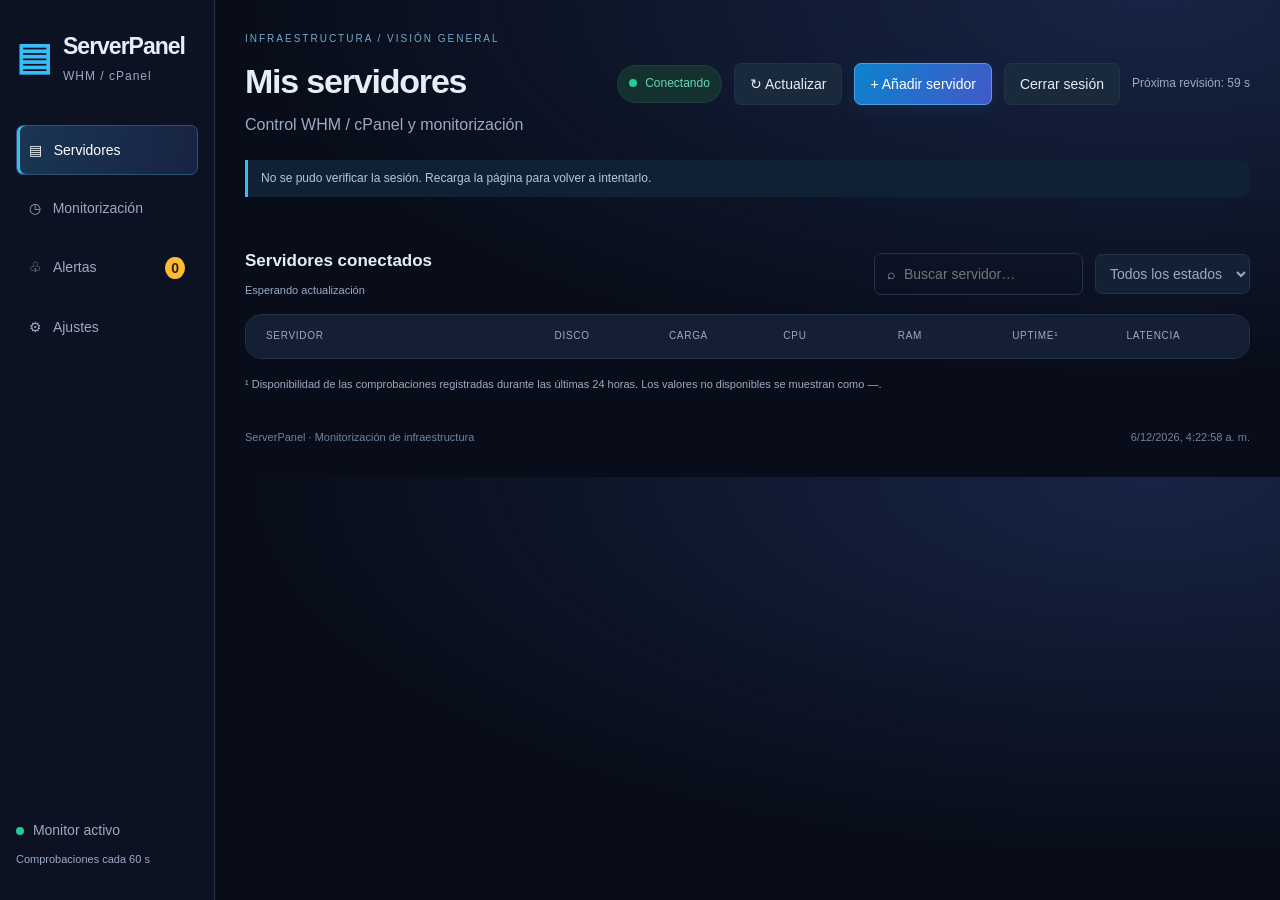
==== index.html @ 0e2ad508 "Add ServerPanel with responsive dashboard and load/latency charts" ====
<!doctype html>
<html lang="es"><head><meta charset="utf-8"><meta name="viewport" content="width=device-width,initial-scale=1"><title>ServerPanel · Mis servidores</title><link rel="stylesheet" href="style.css"></head>
<body><aside><div class="brand"><span>▤</span><div>ServerPanel<small>WHM / cPanel</small></div></div><nav><button data-view="servers" class="selected">▤ &nbsp; Servidores</button><button data-view="monitor">◷ &nbsp; Monitorización</button><button data-view="alerts">♧ &nbsp; Alertas <b id="alertBadge">0</b></button><button data-view="settings">⚙ &nbsp; Ajustes</button></nav><div class="sidefoot"><i></i> Monitor activo<br><small>Comprobaciones cada 60 s</small></div></aside>
<main><header><div><p class="eyebrow">INFRAESTRUCTURA / VISIÓN GENERAL</p><h1 id="title">Mis servidores</h1><p id="subtitle">Control WHM / cPanel y monitorización</p></div><div class="actions"><span class="live"><i></i> <span id="mode">Conectando</span></span><button id="refresh">↻ Actualizar</button><button id="addServer" class="primary">+ Añadir servidor</button><button id="logout">Cerrar sesión</button><span id="countdown">Próxima revisión: 60 s</span></div></header>
<div class="notice" id="notice">Conectando con el servicio de monitorización…</div>
<section id="summary" class="summary"></section><section id="serversView"><div class="toolbar"><div><h2>Servidores conectados</h2><span id="lastUpdate">Esperando actualización</span></div><label class="search">⌕ <input id="search" placeholder="Buscar servidor…" aria-label="Buscar servidor"></label><select id="filter" aria-label="Filtrar estado"><option value="all">Todos los estados</option><option value="healthy">En línea</option><option value="warning">Con alertas</option><option value="down">Sin conexión</option></select></div><div class="table"><div class="row headings"><span>Servidor</span><span>Disco</span><span>Carga</span><span>CPU</span><span>RAM</span><span>Uptime¹</span><span>Latencia</span></div><div id="serverList"></div></div><p class="footnote">¹ Disponibilidad de las comprobaciones registradas durante las últimas 24 horas. Los valores no disponibles se muestran como —.</p></section>
<section id="otherView" hidden></section><footer><span>ServerPanel · Monitorización de infraestructura</span><span><span id="clock"></span></span></footer></main><div id="toast" role="status"></div><dialog id="serverDialog"><form id="serverForm"><div class="dialog-head"><h2>Añadir servidor</h2><button type="button" id="closeDialog" aria-label="Cerrar">×</button></div><p>Conecta un servidor WHM. Solo consultaremos métricas y disponibilidad.</p><label>Nombre<input name="name" required maxlength="100" placeholder="Hosting principal"></label><label>Hostname o IP<input name="host" required maxlength="253" placeholder="hosting.example.com"></label><div class="form-grid"><label>Usuario WHM<input name="whm_user" value="root" required maxlength="64"></label><label>Puerto WHM<input name="whm_port" type="number" min="1" max="65535" value="2087" required></label></div><label>Token API WHM <small>Opcional · permite leer la carga</small><input name="whmToken" type="password" autocomplete="new-password" maxlength="1024"></label><details><summary>CPU, RAM y disco · recolector opcional</summary><label>URL HTTPS del recolector<input name="metrics_url" type="url" placeholder="https://metrics.example.com/metrics"></label><label>Token del recolector<input name="metricsToken" type="password" autocomplete="new-password" maxlength="1024"></label></details><p class="resource-note">Las credenciales se guardan en el servidor y no se devuelven al navegador. Sin recolector, CPU, RAM y disco aparecerán como —.</p><p id="formError" class="red" role="alert"></p><button type="submit" class="primary" id="saveServer">Guardar y monitorizar</button></form></dialog><script src="app.js"></script></body></html>
---- style.css ----
:root{color-scheme:dark;--bg:#0b1420;--panel:#101e2d;--border:#26394c;--text:#e7edf6;--muted:#94aac1;--green:#27cc95;--blue:#2698ff;--amber:#ffbb36;--red:#fb6476}*{box-sizing:border-box}body{margin:0;background:radial-gradient(ellipse at 70% 0,#14283c 0,transparent 60%),var(--bg);color:var(--text);font:14px 'Segoe UI',Arial,sans-serif}button,input,select{font:inherit}button{cursor:pointer;border:1px solid var(--border);background:#182a3c;color:var(--text);border-radius:7px;padding:10px 15px}button:hover{background:#223d55}button:focus-visible,a:focus-visible,input:focus-visible,select:focus-visible{outline:2px solid var(--blue);outline-offset:3px}aside{width:215px;position:fixed;height:100vh;background:#0e1b29;border-right:1px solid var(--border);padding:27px 16px}.brand{display:flex;gap:12px;align-items:center;font-size:23px;font-weight:700;margin-bottom:40px}.brand>span{color:var(--blue);font-size:38px}.brand small{display:block;color:var(--muted);font-size:12px;font-weight:400;margin-top:4px}nav{display:grid;gap:8px}nav button{text-align:left;background:transparent;border-color:transparent;padding:14px 12px;color:var(--muted)}nav .selected{background:#17395b;border-color:#24557c;color:white}nav b{float:right;background:var(--amber);color:#332200;border-radius:50%;padding:1px 6px}.sidefoot{position:absolute;bottom:28px;color:var(--muted);line-height:2}.sidefoot small{font-size:11px}i{display:inline-block;width:8px;height:8px;border-radius:50%;background:var(--green);margin-right:5px}main{margin-left:215px;padding:32px 30px;max-width:1900px}header{display:flex;justify-content:space-between;gap:20px;align-items:center;margin-bottom:24px}.eyebrow{font-size:10px;letter-spacing:2px;color:var(--muted);margin:0 0 10px}h1{font-size:32px;letter-spacing:-.7px;margin:0 0 7px}header p:not(.eyebrow){color:var(--muted);margin:0;font-size:16px}.actions{display:flex;align-items:center;gap:12px;flex-wrap:wrap}.live{background:#14312f;color:#61d9b2;border-radius:6px;padding:9px 11px;font-size:12px}#countdown{font-size:12px;color:var(--muted)}.notice{color:#b4c7dc;font-size:12px;border-left:3px solid var(--blue);padding:10px 13px;background:#112539;margin-bottom:22px}.summary{display:grid;grid-template-columns:repeat(4,1fr);gap:16px;margin-bottom:30px}.tile{border:1px solid var(--border);background:linear-gradient(120deg,#152537,#101d2a);border-radius:10px;padding:22px;display:flex;align-items:center;gap:18px}.tile .icon{background:#21364c;color:var(--blue);padding:12px;border-radius:9px;font-size:23px}.tile strong{display:block;font-size:28px;line-height:1.2}.tile small{color:var(--muted);display:block;margin-top:6px}.green{color:var(--green)}.amber{color:var(--amber)}.red{color:var(--red)}.toolbar{display:flex;align-items:center;gap:12px;margin:0 0 15px}.toolbar>div{margin-right:auto}h2{font-size:17px;margin:0 0 5px}.toolbar span{color:var(--muted);font-size:11px}.search{display:flex;align-items:center;padding:9px 12px;border:1px solid var(--border);border-radius:7px;color:var(--muted)}input{color:var(--text);border:0;background:transparent;outline:none;width:175px;padding-left:9px}select{padding:10px;border:1px solid var(--border);border-radius:7px;background:#122234;color:var(--muted)}.table{border:1px solid var(--border);border-radius:10px;overflow:hidden;background:#0f1d2b}.row{display:grid;grid-template-columns:minmax(265px,3fr) 1fr .75fr .9fr .9fr 1fr .8fr;align-items:center;gap:20px;padding:20px;width:100%;text-align:left;border:0;border-radius:0;background:transparent}.headings{background:#172738;color:var(--muted);font-size:12px;padding-top:14px;padding-bottom:14px}.server{border-top:1px solid var(--border)}.server>button:hover{background:#152c40}.name{display:flex;gap:10px;align-items:center;font-weight:600;min-width:0}.name .host{overflow:hidden;text-overflow:ellipsis;white-space:nowrap}.chevron{font-size:20px;color:var(--muted);width:14px}.dot{width:10px;height:10px;border-radius:50%;background:var(--green);flex-shrink:0}.dot.warning{background:var(--amber)}.dot.down{background:var(--red)}.badge{font-size:9px;border-radius:4px;padding:3px 5px;color:#ffb376;border:1px solid #67442f;background:#35271e;margin-left:auto}.metric{font-size:13px;font-variant-numeric:tabular-nums}.bar{height:5px;background:#253749;border-radius:8px;margin-top:7px;width:90%;overflow:hidden}.bar div{height:100%;background:var(--green);border-radius:8px}.bar .warning{background:var(--amber)}.bar .down{background:var(--red)}.detail{padding:0 16px 18px;background:linear-gradient(#102234,#101d2b)}.details-grid{display:grid;grid-template-columns:1.45fr .85fr 1.4fr;gap:12px}.card{border:1px solid var(--border);border-radius:7px;padding:17px;background:#122232}.card h3{font-size:13px;margin:0 0 18px;font-weight:500}.chart{width:100%;height:145px;display:block}.chart-labels{display:flex;justify-content:space-between;color:var(--muted);font-size:10px}.legend{font-size:11px;margin-top:12px;color:var(--muted)}.legend span{color:var(--blue)}.resource{display:flex;justify-content:space-between;color:var(--muted);font-size:12px;margin-bottom:10px}.resources .bar{width:100%;height:8px;margin-bottom:25px}.resource-note{font-size:11px;color:var(--muted)}.heartbeats{display:flex;gap:3px;align-items:stretch;height:29px;margin-bottom:10px}.beat{flex:1;border-radius:2px;background:var(--green);opacity:.9;min-width:2px}.beat.bad{background:var(--red)}.beat.unknown{background:#34485d}.services{display:flex;gap:8px;flex-wrap:wrap;margin-top:18px}.service{border:1px solid var(--border);border-radius:5px;padding:8px;font-size:11px}.service small{display:block;margin-top:4px;color:var(--muted)}.detail-actions{display:flex;align-items:center;gap:10px;margin-top:14px}.detail-actions a{color:#76bfff;border:1px solid #285782;border-radius:6px;text-decoration:none;padding:9px 13px;font-size:12px}.detail-actions a:first-child{background:#0877da;color:white}.detail-actions span{margin-left:auto;font-size:11px;color:var(--muted)}.footnote{font-size:11px;color:var(--muted);line-height:1.7;margin-top:16px}footer{display:flex;justify-content:space-between;color:#6d859e;font-size:11px;padding-top:25px}.empty{padding:35px;text-align:center;color:var(--muted)}#otherView .card{margin-bottom:15px}#otherView p{color:var(--muted);line-height:1.8}#otherView pre{white-space:pre-wrap;word-break:break-all;color:#91c7fa;font-size:12px}#toast{position:fixed;bottom:25px;right:25px;background:#244562;padding:13px 20px;border-radius:8px;display:none}[hidden]{display:none!important}@media(max-width:1200px){aside{width:175px}main{margin-left:175px;padding:25px 20px}.brand{font-size:19px}.row{gap:12px;grid-template-columns:minmax(225px,2.5fr) 1fr .7fr .7fr .7fr .9fr .7fr;padding:16px}.badge{display:none}.details-grid{grid-template-columns:1fr 1fr}.details-grid>.card:last-child{grid-column:1/-1}.tile{padding:16px;gap:10px}.tile strong{font-size:24px}header{align-items:flex-start}.actions{justify-content:flex-end}.table{overflow-x:auto}.row,.detail{min-width:820px}}@media(max-width:760px){aside{position:static;width:100%;height:auto;padding:14px}.brand{margin-bottom:15px}.sidefoot{display:none}nav{display:flex}nav button{font-size:11px;padding:9px;flex:1}main{margin-left:0;padding:20px 14px}header{display:block}.actions{justify-content:flex-start;margin-top:18px}h1{font-size:28px}.summary{grid-template-columns:1fr 1fr;gap:10px}.tile{padding:14px}.tile .icon{display:none}.toolbar{flex-wrap:wrap}.toolbar>div{width:100%;margin-bottom:5px}.search{flex:1}input{width:100%}footer{gap:12px;font-size:10px}}
.primary{background:#0877da;border-color:#2698ff;color:white}dialog{width:min(520px,95vw);background:#122232;border:1px solid #36516b;border-radius:12px;padding:25px;color:var(--text)}dialog::backdrop{background:#0009;backdrop-filter:blur(4px)}.dialog-head{display:flex;justify-content:space-between;align-items:center}dialog p{color:var(--muted);line-height:1.7;font-size:12px}dialog label{display:block;margin:15px 0;font-size:12px}dialog label input{display:block;width:100%;border:1px solid var(--border);border-radius:6px;padding:11px;margin-top:7px;background:#0d1c2c}dialog small{color:var(--muted);font-weight:normal}.form-grid{display:grid;grid-template-columns:1fr 1fr;gap:15px}dialog summary{color:#83bfff;cursor:pointer;font-size:12px}dialog form>button{width:100%}

/* Responsive observatory: compact rows on desktop, readable cards on phones. */
:root{--bg:#080d19;--panel:#111a2c;--border:#25314a;--muted:#9baac2;--blue:#38bdf8}
body{background:radial-gradient(ellipse at 90% 0,#172445 0,transparent 55%),var(--bg);line-height:1.45}
aside{background:#0c1222;padding-top:30px}.brand{letter-spacing:-1px}.brand small{letter-spacing:1px}
nav .selected{background:linear-gradient(100deg,#193653,#182343);border-color:#2e526d;box-shadow:inset 3px 0 #38bdf8}
button{transition:background .18s,border-color .18s;min-height:40px}button:hover{border-color:#46708f}
h1{font-size:34px;letter-spacing:-1.2px}.eyebrow{color:#74a9cc}.primary{background:linear-gradient(120deg,#0b83cf,#4358c7);border-color:#549ce0;box-shadow:0 4px 18px #1488d320}
.summary{gap:14px}.tile{border-radius:15px;background:linear-gradient(135deg,#17223a,#111827);box-shadow:0 8px 28px #0002;position:relative;overflow:hidden}.tile:after{content:'';position:absolute;top:0;right:0;width:90px;height:90px;background:radial-gradient(circle at top right,#38bdf819,transparent 70%);pointer-events:none}.tile strong{font-size:32px;letter-spacing:-1px}.tile small{font-size:12px}.tile .icon{background:#1c2f48}
.notice{border-radius:0 10px 10px 0;background:#102035}.table{border-radius:16px;background:#0f1728}.headings{background:#151f33;text-transform:uppercase;letter-spacing:.7px;font-size:10px}.row{gap:12px;grid-template-columns:minmax(210px,2.7fr) repeat(4,minmax(58px,1fr)) minmax(70px,1fr) minmax(65px,1fr)}.server>button{padding-top:23px;padding-bottom:23px}.server>button[aria-expanded=true]{background:#16233a}.dot{box-shadow:0 0 12px #27cc9535}.name{gap:8px}.name .host{font-size:14px}.badge{font-size:8px}.metric{font-weight:600}.bar{height:4px;background:#26334a}.bar div{background:linear-gradient(90deg,#11ad93,#45d8ae)}
.detail{background:linear-gradient(120deg,#101a2d,#11172a);padding:4px 18px 20px}.details-grid{grid-template-columns:repeat(2,minmax(0,1fr));gap:14px}.details-grid>.card:last-child{grid-column:auto}.card{min-width:0;border-radius:12px;background:linear-gradient(130deg,#162036,#111b2c);padding:20px}.card h3{font-size:13px;font-weight:600}.chart{height:auto;aspect-ratio:500/150}.chart-empty{min-height:145px;display:grid;place-items:center;color:var(--muted);font-size:12px}.purple{color:#a78bfa}.resources .bar{margin-bottom:18px}.resource{margin-bottom:7px}.services{gap:7px}.service{flex:1;min-width:70px;background:#0e1829}.detail-actions{flex-wrap:wrap}.detail-actions button,.detail-actions a{min-height:42px}.empty{padding:55px 20px}.empty-icon{display:block;font-size:36px;color:#64b9eb}.empty h3{color:var(--text);font-size:18px;margin:15px 0 8px}.empty p{font-size:13px}.live{border:1px solid #24635255;border-radius:20px}.heartbeats{height:33px}.beat{border-radius:3px}dialog{max-height:90dvh;overflow-y:auto}
@media(min-width:761px) and (max-width:1200px){.row,.detail{min-width:0}.table{overflow:visible}.row{grid-template-columns:minmax(150px,2fr) repeat(6,minmax(45px,1fr));gap:8px}.metric{font-size:11px}.name .host{font-size:12px}main{padding:24px 16px}.tile strong{font-size:26px}.tile .icon{display:none}}
@media(max-width:760px){
 aside{background:#0c1222aa;backdrop-filter:blur(16px);border-bottom:1px solid var(--border);border-right:0;padding:15px 16px 10px}.brand{font-size:21px;margin-bottom:12px}.brand>span{font-size:30px}nav{gap:5px}nav button{min-height:44px;padding:8px 5px;border-radius:9px;font-size:11px;text-align:center}nav .selected{box-shadow:none}
 main{padding:23px 16px}h1{font-size:29px}header p:not(.eyebrow){font-size:13px}.eyebrow{font-size:9px;letter-spacing:1.6px}.actions{gap:8px}.actions button{padding:10px 12px;font-size:12px;min-height:44px}#countdown{flex-basis:100%;font-size:11px}.notice{font-size:11px;line-height:1.7;margin-bottom:18px}.summary{gap:10px;margin-bottom:25px}.tile{padding:17px 14px;border-radius:13px}.tile strong{font-size:27px}.tile small{font-size:11px}
 .toolbar{gap:9px}.search{min-width:0;flex:1;padding:11px 9px}.search input{min-width:0;font-size:13px;padding-left:6px}select{width:138px;font-size:11px;min-height:44px;padding:8px}.table{background:transparent;border:0;overflow:visible}.headings{display:none}.server{background:#111b2c;border:1px solid var(--border);border-radius:15px;margin-bottom:13px;overflow:hidden}.row,.detail{min-width:0}.server>button.row{display:grid;grid-template-columns:repeat(3,minmax(0,1fr));gap:15px 12px;padding:17px;background:transparent}.server>button[aria-expanded=true]{background:#16223a}.name{grid-column:1/-1;min-width:0;margin-bottom:1px}.name .host{font-size:14px}.badge{display:inline;font-size:8px}.chevron{margin-left:auto;order:5}.metric{font-size:14px;min-width:0}.metric:before{content:attr(data-label);display:block;color:var(--muted);font-size:10px;font-weight:400;letter-spacing:.3px;margin-bottom:4px}.metric .bar{width:100%;height:3px}.detail{padding:0 12px 14px}.details-grid{grid-template-columns:minmax(0,1fr);gap:10px}.details-grid>.card:last-child{grid-column:auto}.card{padding:16px}.detail-actions{gap:8px}.detail-actions a,.detail-actions button{flex:1;text-align:center;font-size:11px;padding:10px;white-space:nowrap}.detail-actions span{width:100%;margin:3px 0;font-size:10px}.chart-labels{gap:8px}.heartbeats{gap:2px;height:30px}.beat{min-width:1px}.footnote{font-size:10px}footer{flex-direction:column;gap:6px;padding-top:18px}dialog{padding:19px;border-radius:15px;width:calc(100vw - 24px)}dialog input{font-size:16px}.form-grid{gap:12px}
}
@media(prefers-reduced-motion:reduce){*{transition:none!important;scroll-behavior:auto!important}}
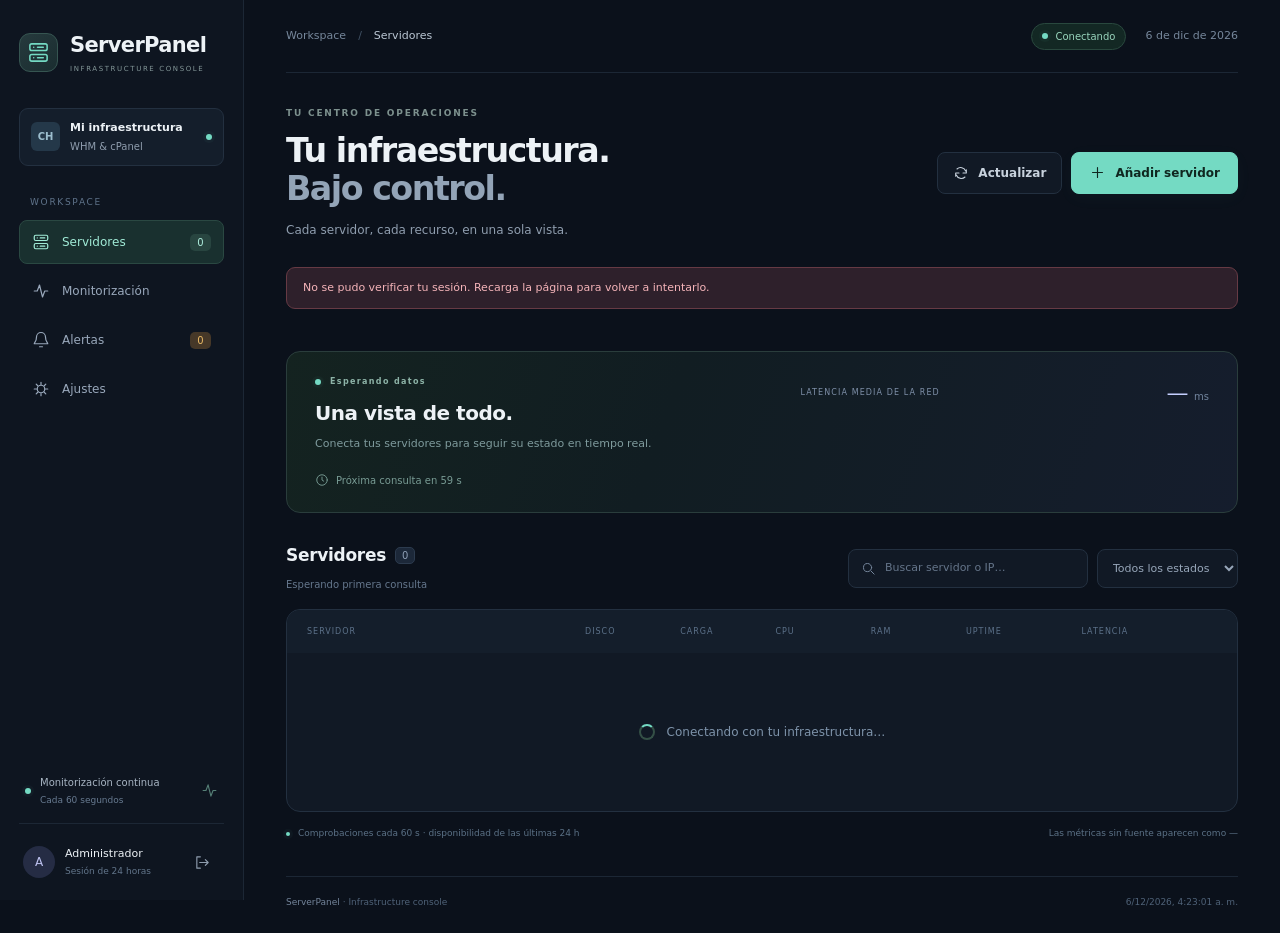
==== commit e6d3e646: "Redesign infrastructure console and mobile experience Unify dashboard, login, alerts and connection " ====
--- a/index.html
+++ b/index.html
@@ -1,7 +1,52 @@
 <!doctype html>
-<html lang="es"><head><meta charset="utf-8"><meta name="viewport" content="width=device-width,initial-scale=1"><title>ServerPanel · Mis servidores</title><link rel="stylesheet" href="style.css"></head>
-<body><aside><div class="brand"><span>▤</span><div>ServerPanel<small>WHM / cPanel</small></div></div><nav><button data-view="servers" class="selected">▤ &nbsp; Servidores</button><button data-view="monitor">◷ &nbsp; Monitorización</button><button data-view="alerts">♧ &nbsp; Alertas <b id="alertBadge">0</b></button><button data-view="settings">⚙ &nbsp; Ajustes</button></nav><div class="sidefoot"><i></i> Monitor activo<br><small>Comprobaciones cada 60 s</small></div></aside>
-<main><header><div><p class="eyebrow">INFRAESTRUCTURA / VISIÓN GENERAL</p><h1 id="title">Mis servidores</h1><p id="subtitle">Control WHM / cPanel y monitorización</p></div><div class="actions"><span class="live"><i></i> <span id="mode">Conectando</span></span><button id="refresh">↻ Actualizar</button><button id="addServer" class="primary">+ Añadir servidor</button><button id="logout">Cerrar sesión</button><span id="countdown">Próxima revisión: 60 s</span></div></header>
-<div class="notice" id="notice">Conectando con el servicio de monitorización…</div>
-<section id="summary" class="summary"></section><section id="serversView"><div class="toolbar"><div><h2>Servidores conectados</h2><span id="lastUpdate">Esperando actualización</span></div><label class="search">⌕ <input id="search" placeholder="Buscar servidor…" aria-label="Buscar servidor"></label><select id="filter" aria-label="Filtrar estado"><option value="all">Todos los estados</option><option value="healthy">En línea</option><option value="warning">Con alertas</option><option value="down">Sin conexión</option></select></div><div class="table"><div class="row headings"><span>Servidor</span><span>Disco</span><span>Carga</span><span>CPU</span><span>RAM</span><span>Uptime¹</span><span>Latencia</span></div><div id="serverList"></div></div><p class="footnote">¹ Disponibilidad de las comprobaciones registradas durante las últimas 24 horas. Los valores no disponibles se muestran como —.</p></section>
-<section id="otherView" hidden></section><footer><span>ServerPanel · Monitorización de infraestructura</span><span><span id="clock"></span></span></footer></main><div id="toast" role="status"></div><dialog id="serverDialog"><form id="serverForm"><div class="dialog-head"><h2>Añadir servidor</h2><button type="button" id="closeDialog" aria-label="Cerrar">×</button></div><p>Conecta un servidor WHM. Solo consultaremos métricas y disponibilidad.</p><label>Nombre<input name="name" required maxlength="100" placeholder="Hosting principal"></label><label>Hostname o IP<input name="host" required maxlength="253" placeholder="hosting.example.com"></label><div class="form-grid"><label>Usuario WHM<input name="whm_user" value="root" required maxlength="64"></label><label>Puerto WHM<input name="whm_port" type="number" min="1" max="65535" value="2087" required></label></div><label>Token API WHM <small>Opcional · permite leer la carga</small><input name="whmToken" type="password" autocomplete="new-password" maxlength="1024"></label><details><summary>CPU, RAM y disco · recolector opcional</summary><label>URL HTTPS del recolector<input name="metrics_url" type="url" placeholder="https://metrics.example.com/metrics"></label><label>Token del recolector<input name="metricsToken" type="password" autocomplete="new-password" maxlength="1024"></label></details><p class="resource-note">Las credenciales se guardan en el servidor y no se devuelven al navegador. Sin recolector, CPU, RAM y disco aparecerán como —.</p><p id="formError" class="red" role="alert"></p><button type="submit" class="primary" id="saveServer">Guardar y monitorizar</button></form></dialog><script src="app.js"></script></body></html>
+<html lang="es">
+<head>
+  <meta charset="utf-8">
+  <meta name="viewport" content="width=device-width,initial-scale=1,viewport-fit=cover">
+  <meta name="theme-color" content="#0b111b">
+  <title>ServerPanel · Infraestructura</title>
+  <link rel="stylesheet" href="/style.css">
+</head>
+<body>
+  <a class="skip-link" href="#main">Ir al contenido</a>
+  <aside class="sidebar">
+    <a class="brand" href="/" aria-label="ServerPanel, inicio"><span class="brand-mark" data-icon="servers"></span><span>ServerPanel<small>INFRASTRUCTURE CONSOLE</small></span></a>
+    <div class="workspace"><span class="workspace-avatar">CH</span><span>Mi infraestructura<small>WHM &amp; cPanel</small></span><span class="status-dot"></span></div>
+    <p class="nav-label">WORKSPACE</p>
+    <nav aria-label="Navegación principal">
+      <button data-view="servers" class="selected" aria-current="page"><span data-icon="servers"></span><span>Servidores</span><span class="nav-count" id="serverCount">0</span></button>
+      <button data-view="monitor"><span data-icon="activity"></span><span>Monitorización</span></button>
+      <button data-view="alerts"><span data-icon="bell"></span><span>Alertas</span><span class="nav-count alert-count" id="alertBadge">0</span></button>
+      <button data-view="settings"><span data-icon="settings"></span><span>Ajustes</span></button>
+    </nav>
+    <div class="sidebar-bottom"><div class="monitor-note"><span class="status-dot"></span><div>Monitorización continua<small>Cada 60 segundos</small></div><span data-icon="activity"></span></div><div class="account"><span class="avatar" id="avatar">A</span><span id="accountName">Administrador<small>Sesión de 24 horas</small></span><button id="logout" class="icon-button" aria-label="Cerrar sesión" title="Cerrar sesión"><span data-icon="logout"></span></button></div></div>
+  </aside>
+  <main id="main">
+    <div class="topbar"><span class="breadcrumb">Workspace <span>/</span> <strong id="breadcrumb">Servidores</strong></span><div class="topbar-meta"><span class="live-pill" id="livePill"><span class="status-dot"></span><span id="mode">Conectando</span></span><span class="topbar-date" id="today"></span></div></div>
+    <header class="page-header"><div><p class="eyebrow">TU CENTRO DE OPERACIONES</p><h1 id="title">Tu infraestructura.<br><span>Bajo control.</span></h1><p class="subtitle" id="subtitle">Cada servidor, cada recurso, en una sola vista.</p></div><div class="header-actions"><button id="refresh" class="secondary"><span data-icon="refresh"></span><span>Actualizar</span></button><button id="addServer" class="primary"><span data-icon="plus"></span><span>Añadir servidor</span></button></div></header>
+    <div class="notice" id="notice" role="status" hidden></div>
+    <section id="summary" class="summary" aria-label="Resumen de infraestructura"></section>
+    <section id="serversView">
+      <section class="overview" aria-label="Actividad de la infraestructura"><div class="overview-copy"><div class="section-kicker"><span class="status-dot" id="healthDot"></span><span id="healthLabel">Esperando datos</span></div><h2 id="healthTitle">Una vista de todo.</h2><p id="healthDescription">Conecta tus servidores para seguir su estado en tiempo real.</p><div class="overview-bottom"><span data-icon="clock"></span><span id="countdown">Próxima consulta en 60 s</span></div></div><div class="overview-chart"><div class="chart-topline"><span>LATENCIA MEDIA DE LA RED</span><strong id="fleetLatency">— <small>ms</small></strong></div><div id="fleetChart"></div></div></section>
+      <div class="toolbar"><div class="section-title"><h2>Servidores <span id="listCount">0</span></h2><span id="lastUpdate">Esperando primera consulta</span></div><div class="filters"><label class="search"><span data-icon="search"></span><input id="search" placeholder="Buscar servidor o IP…" aria-label="Buscar servidor"></label><select id="filter" aria-label="Filtrar estado"><option value="all">Todos los estados</option><option value="healthy">Operativos</option><option value="warning">Con alertas</option><option value="down">Sin conexión</option></select></div></div>
+      <div class="server-table"><div class="row table-heading" aria-hidden="true"><span>SERVIDOR</span><span>DISCO</span><span>CARGA</span><span>CPU</span><span>RAM</span><span>UPTIME</span><span>LATENCIA</span><span></span></div><div id="serverList"><div class="loading-state"><span class="loader"></span>Conectando con tu infraestructura…</div></div></div>
+      <div class="list-footer"><span><span class="status-dot"></span>Comprobaciones cada 60 s · disponibilidad de las últimas 24 h</span><span>Las métricas sin fuente aparecen como —</span></div>
+    </section>
+    <section id="otherView" hidden></section>
+    <footer><span><strong>ServerPanel</strong> · Infrastructure console</span><span id="clock"></span></footer>
+  </main>
+  <div id="toast" class="toast" role="status" hidden></div>
+  <dialog id="serverDialog" aria-labelledby="dialogTitle"><form id="serverForm">
+    <div class="dialog-header"><span class="dialog-icon" data-icon="servers"></span><button type="button" id="closeDialog" class="icon-button" aria-label="Cerrar"><span data-icon="close"></span></button></div>
+    <p class="eyebrow">AMPLÍA TU INFRAESTRUCTURA</p><h2 id="dialogTitle">Conectar un servidor</h2><p class="dialog-intro">Añade un destino WHM y empieza a seguir su disponibilidad.</p>
+    <label>Nombre del servidor<input name="name" required maxlength="100" placeholder="Hosting principal" autocomplete="off"></label>
+    <label>Hostname o dirección IP<input name="host" required maxlength="253" placeholder="hosting.example.com" autocomplete="off" spellcheck="false"></label>
+    <div class="form-grid"><label>Usuario WHM<input name="whm_user" value="root" required maxlength="64" autocomplete="off"></label><label>Puerto WHM<input name="whm_port" type="number" min="1" max="65535" value="2087" required></label></div>
+    <label>Token API WHM <small>Opcional</small><input name="whmToken" type="password" autocomplete="new-password" maxlength="1024" placeholder="Para consultar la carga del servidor"></label>
+    <details class="collector-fields"><summary><span data-icon="activity"></span>Conectar métricas de CPU, RAM y disco<span data-icon="chevron"></span></summary><label>URL HTTPS del recolector<input name="metrics_url" type="url" placeholder="https://hosting.example.com/serverpanel-metrics"></label><label>Token del recolector<input name="metricsToken" type="password" autocomplete="new-password" maxlength="1024"></label></details>
+    <p class="privacy-note"><span data-icon="shield"></span>Las credenciales se guardan en el servidor. Sin recolector, CPU, RAM y disco no están disponibles.</p><p id="formError" class="error-text" role="alert"></p>
+    <button type="submit" class="primary submit-button" id="saveServer"><span data-icon="plus"></span>Conectar y monitorizar</button>
+  </form></dialog>
+  <script src="/app.js"></script>
+</body>
+</html>
--- a/style.css
+++ b/style.css
@@ -1,20 +1,27 @@
-:root{color-scheme:dark;--bg:#0b1420;--panel:#101e2d;--border:#26394c;--text:#e7edf6;--muted:#94aac1;--green:#27cc95;--blue:#2698ff;--amber:#ffbb36;--red:#fb6476}*{box-sizing:border-box}body{margin:0;background:radial-gradient(ellipse at 70% 0,#14283c 0,transparent 60%),var(--bg);color:var(--text);font:14px 'Segoe UI',Arial,sans-serif}button,input,select{font:inherit}button{cursor:pointer;border:1px solid var(--border);background:#182a3c;color:var(--text);border-radius:7px;padding:10px 15px}button:hover{background:#223d55}button:focus-visible,a:focus-visible,input:focus-visible,select:focus-visible{outline:2px solid var(--blue);outline-offset:3px}aside{width:215px;position:fixed;height:100vh;background:#0e1b29;border-right:1px solid var(--border);padding:27px 16px}.brand{display:flex;gap:12px;align-items:center;font-size:23px;font-weight:700;margin-bottom:40px}.brand>span{color:var(--blue);font-size:38px}.brand small{display:block;color:var(--muted);font-size:12px;font-weight:400;margin-top:4px}nav{display:grid;gap:8px}nav button{text-align:left;background:transparent;border-color:transparent;padding:14px 12px;color:var(--muted)}nav .selected{background:#17395b;border-color:#24557c;color:white}nav b{float:right;background:var(--amber);color:#332200;border-radius:50%;padding:1px 6px}.sidefoot{position:absolute;bottom:28px;color:var(--muted);line-height:2}.sidefoot small{font-size:11px}i{display:inline-block;width:8px;height:8px;border-radius:50%;background:var(--green);margin-right:5px}main{margin-left:215px;padding:32px 30px;max-width:1900px}header{display:flex;justify-content:space-between;gap:20px;align-items:center;margin-bottom:24px}.eyebrow{font-size:10px;letter-spacing:2px;color:var(--muted);margin:0 0 10px}h1{font-size:32px;letter-spacing:-.7px;margin:0 0 7px}header p:not(.eyebrow){color:var(--muted);margin:0;font-size:16px}.actions{display:flex;align-items:center;gap:12px;flex-wrap:wrap}.live{background:#14312f;color:#61d9b2;border-radius:6px;padding:9px 11px;font-size:12px}#countdown{font-size:12px;color:var(--muted)}.notice{color:#b4c7dc;font-size:12px;border-left:3px solid var(--blue);padding:10px 13px;background:#112539;margin-bottom:22px}.summary{display:grid;grid-template-columns:repeat(4,1fr);gap:16px;margin-bottom:30px}.tile{border:1px solid var(--border);background:linear-gradient(120deg,#152537,#101d2a);border-radius:10px;padding:22px;display:flex;align-items:center;gap:18px}.tile .icon{background:#21364c;color:var(--blue);padding:12px;border-radius:9px;font-size:23px}.tile strong{display:block;font-size:28px;line-height:1.2}.tile small{color:var(--muted);display:block;margin-top:6px}.green{color:var(--green)}.amber{color:var(--amber)}.red{color:var(--red)}.toolbar{display:flex;align-items:center;gap:12px;margin:0 0 15px}.toolbar>div{margin-right:auto}h2{font-size:17px;margin:0 0 5px}.toolbar span{color:var(--muted);font-size:11px}.search{display:flex;align-items:center;padding:9px 12px;border:1px solid var(--border);border-radius:7px;color:var(--muted)}input{color:var(--text);border:0;background:transparent;outline:none;width:175px;padding-left:9px}select{padding:10px;border:1px solid var(--border);border-radius:7px;background:#122234;color:var(--muted)}.table{border:1px solid var(--border);border-radius:10px;overflow:hidden;background:#0f1d2b}.row{display:grid;grid-template-columns:minmax(265px,3fr) 1fr .75fr .9fr .9fr 1fr .8fr;align-items:center;gap:20px;padding:20px;width:100%;text-align:left;border:0;border-radius:0;background:transparent}.headings{background:#172738;color:var(--muted);font-size:12px;padding-top:14px;padding-bottom:14px}.server{border-top:1px solid var(--border)}.server>button:hover{background:#152c40}.name{display:flex;gap:10px;align-items:center;font-weight:600;min-width:0}.name .host{overflow:hidden;text-overflow:ellipsis;white-space:nowrap}.chevron{font-size:20px;color:var(--muted);width:14px}.dot{width:10px;height:10px;border-radius:50%;background:var(--green);flex-shrink:0}.dot.warning{background:var(--amber)}.dot.down{background:var(--red)}.badge{font-size:9px;border-radius:4px;padding:3px 5px;color:#ffb376;border:1px solid #67442f;background:#35271e;margin-left:auto}.metric{font-size:13px;font-variant-numeric:tabular-nums}.bar{height:5px;background:#253749;border-radius:8px;margin-top:7px;width:90%;overflow:hidden}.bar div{height:100%;background:var(--green);border-radius:8px}.bar .warning{background:var(--amber)}.bar .down{background:var(--red)}.detail{padding:0 16px 18px;background:linear-gradient(#102234,#101d2b)}.details-grid{display:grid;grid-template-columns:1.45fr .85fr 1.4fr;gap:12px}.card{border:1px solid var(--border);border-radius:7px;padding:17px;background:#122232}.card h3{font-size:13px;margin:0 0 18px;font-weight:500}.chart{width:100%;height:145px;display:block}.chart-labels{display:flex;justify-content:space-between;color:var(--muted);font-size:10px}.legend{font-size:11px;margin-top:12px;color:var(--muted)}.legend span{color:var(--blue)}.resource{display:flex;justify-content:space-between;color:var(--muted);font-size:12px;margin-bottom:10px}.resources .bar{width:100%;height:8px;margin-bottom:25px}.resource-note{font-size:11px;color:var(--muted)}.heartbeats{display:flex;gap:3px;align-items:stretch;height:29px;margin-bottom:10px}.beat{flex:1;border-radius:2px;background:var(--green);opacity:.9;min-width:2px}.beat.bad{background:var(--red)}.beat.unknown{background:#34485d}.services{display:flex;gap:8px;flex-wrap:wrap;margin-top:18px}.service{border:1px solid var(--border);border-radius:5px;padding:8px;font-size:11px}.service small{display:block;margin-top:4px;color:var(--muted)}.detail-actions{display:flex;align-items:center;gap:10px;margin-top:14px}.detail-actions a{color:#76bfff;border:1px solid #285782;border-radius:6px;text-decoration:none;padding:9px 13px;font-size:12px}.detail-actions a:first-child{background:#0877da;color:white}.detail-actions span{margin-left:auto;font-size:11px;color:var(--muted)}.footnote{font-size:11px;color:var(--muted);line-height:1.7;margin-top:16px}footer{display:flex;justify-content:space-between;color:#6d859e;font-size:11px;padding-top:25px}.empty{padding:35px;text-align:center;color:var(--muted)}#otherView .card{margin-bottom:15px}#otherView p{color:var(--muted);line-height:1.8}#otherView pre{white-space:pre-wrap;word-break:break-all;color:#91c7fa;font-size:12px}#toast{position:fixed;bottom:25px;right:25px;background:#244562;padding:13px 20px;border-radius:8px;display:none}[hidden]{display:none!important}@media(max-width:1200px){aside{width:175px}main{margin-left:175px;padding:25px 20px}.brand{font-size:19px}.row{gap:12px;grid-template-columns:minmax(225px,2.5fr) 1fr .7fr .7fr .7fr .9fr .7fr;padding:16px}.badge{display:none}.details-grid{grid-template-columns:1fr 1fr}.details-grid>.card:last-child{grid-column:1/-1}.tile{padding:16px;gap:10px}.tile strong{font-size:24px}header{align-items:flex-start}.actions{justify-content:flex-end}.table{overflow-x:auto}.row,.detail{min-width:820px}}@media(max-width:760px){aside{position:static;width:100%;height:auto;padding:14px}.brand{margin-bottom:15px}.sidefoot{display:none}nav{display:flex}nav button{font-size:11px;padding:9px;flex:1}main{margin-left:0;padding:20px 14px}header{display:block}.actions{justify-content:flex-start;margin-top:18px}h1{font-size:28px}.summary{grid-template-columns:1fr 1fr;gap:10px}.tile{padding:14px}.tile .icon{display:none}.toolbar{flex-wrap:wrap}.toolbar>div{width:100%;margin-bottom:5px}.search{flex:1}input{width:100%}footer{gap:12px;font-size:10px}}
-.primary{background:#0877da;border-color:#2698ff;color:white}dialog{width:min(520px,95vw);background:#122232;border:1px solid #36516b;border-radius:12px;padding:25px;color:var(--text)}dialog::backdrop{background:#0009;backdrop-filter:blur(4px)}.dialog-head{display:flex;justify-content:space-between;align-items:center}dialog p{color:var(--muted);line-height:1.7;font-size:12px}dialog label{display:block;margin:15px 0;font-size:12px}dialog label input{display:block;width:100%;border:1px solid var(--border);border-radius:6px;padding:11px;margin-top:7px;background:#0d1c2c}dialog small{color:var(--muted);font-weight:normal}.form-grid{display:grid;grid-template-columns:1fr 1fr;gap:15px}dialog summary{color:#83bfff;cursor:pointer;font-size:12px}dialog form>button{width:100%}
+/* ServerPanel design system: ink surfaces, mint signals, compact operations. */
+:root{color-scheme:dark;--bg:#0b111b;--surface:#111925;--surface-2:#151f2d;--surface-3:#1b2736;--line:#233040;--line-soft:#1c2735;--text:#edf2f6;--muted:#8f9dae;--mint:#74dac3;--blue:#92a7ff;--purple:#b5a2ed;--amber:#e9b966;--red:#ef8790;--sidebar:244px;--radius:14px;--font:'Segoe UI Variable','Segoe UI',system-ui,-apple-system,sans-serif}
+*{box-sizing:border-box}body{margin:0;background:var(--bg);color:var(--text);font:14px/1.5 var(--font);-webkit-font-smoothing:antialiased}button,input,select{font:inherit}button,a,input,select{-webkit-tap-highlight-color:transparent}button{cursor:pointer}button:disabled{cursor:wait;opacity:.55}a{color:inherit}button{color:inherit}button:focus-visible,a:focus-visible,select:focus-visible,input:focus-visible,.beat:focus-visible{outline:2px solid var(--mint);outline-offset:4px}button{transition:background .18s,border-color .18s,transform .18s}button:active:not(:disabled){transform:translateY(1px)}button .icon,a .icon{flex-shrink:0}.icon{width:20px;height:20px;display:block}.primary,.secondary,.text-button,.icon-button{display:inline-flex;align-items:center;justify-content:center;gap:9px;border-radius:8px;min-height:42px;text-decoration:none;border:1px solid transparent;font-size:12px;font-weight:600;white-space:nowrap}.primary{background:var(--mint);color:#102720;border-color:var(--mint);padding:11px 17px;box-shadow:0 4px 18px #74dac309}.primary:hover{background:#93e7d3;border-color:#93e7d3}.primary .icon{width:17px;height:17px}.secondary{background:var(--surface);border-color:var(--line);padding:11px 15px;color:#c8d2dd}.secondary:hover{background:var(--surface-2);border-color:#405367}.secondary .icon{width:16px;height:16px}.text-button{background:transparent;padding:8px 11px;color:var(--muted);font-size:11px}.text-button:hover{color:var(--text);background:var(--surface-3)}.icon-button{background:transparent;color:var(--muted);width:36px;min-height:36px;padding:7px}.icon-button:hover{background:var(--surface-3);color:var(--text)}.skip-link{position:fixed;left:16px;top:-100px;background:var(--mint);color:#102720;padding:12px;z-index:100}.skip-link:focus{top:10px}[hidden]{display:none!important}
+.sidebar{width:var(--sidebar);position:fixed;inset:0 auto 0 0;background:#0e1520;border-right:1px solid var(--line-soft);padding:30px 19px 20px;display:flex;flex-direction:column;z-index:20}.brand{display:flex;gap:12px;align-items:center;text-decoration:none;font-size:21px;letter-spacing:-.65px;font-weight:650}.brand-mark{height:39px;width:39px;border-radius:11px;display:grid;place-items:center;color:var(--mint);background:linear-gradient(140deg,#263a3d,#1a2d30);border:1px solid #365551}.brand-mark .icon{height:23px;width:23px}.brand small{font-size:7px;color:#849798;letter-spacing:1.6px;display:block;font-weight:500;margin-top:2px}.workspace{display:flex;gap:10px;align-items:center;border:1px solid var(--line);border-radius:9px;background:#141e2b;padding:11px;margin-top:34px;font-size:11px;font-weight:550}.workspace small{display:block;color:var(--muted);font-size:10px;font-weight:400;margin-top:2px}.workspace>.status-dot{margin-left:auto}.workspace-avatar{background:#243849;color:#9cbece;font-size:10px;border-radius:6px;width:29px;height:29px;display:grid;place-items:center}.nav-label{font-size:9px;letter-spacing:1.7px;color:#5f738a;margin:30px 11px 11px}nav{display:grid;gap:5px}nav button{display:flex;gap:12px;align-items:center;text-align:left;min-height:44px;border:1px solid transparent;background:transparent;border-radius:8px;color:#99a8bb;font-size:12px;padding:10px 12px}nav button:hover{background:#151f2c;color:var(--text)}nav button>.icon,nav button>[data-icon]>.icon{width:18px;height:18px}nav button.selected{background:#19302f;border-color:#2a4842;color:#a1ebd7}nav .nav-count{margin-left:auto;background:#284540;color:#aeeddc;font-size:10px;min-width:21px;text-align:center;border-radius:5px;padding:1px 5px}.alert-count{background:#463828!important;color:var(--amber)!important}.sidebar-bottom{margin-top:auto}.monitor-note{display:flex;align-items:center;gap:9px;color:#a8b5c3;font-size:10px;padding:16px 6px;border-bottom:1px solid var(--line-soft)}.monitor-note small{display:block;color:#687b91;font-size:9px;margin-top:4px}.monitor-note>[data-icon]{margin-left:auto;color:#557f76}.monitor-note .icon{width:17px;height:17px}.account{display:flex;align-items:center;gap:10px;padding:20px 4px 0;font-size:11px}.avatar{display:grid;place-items:center;background:#252c44;color:#bec2f0;border-radius:50%;width:32px;height:32px;font-size:12px}.account small{display:block;color:#62758a;font-size:9px;margin-top:3px}.account .icon-button{margin-left:auto}.account .icon{width:17px;height:17px}
+main{margin-left:var(--sidebar);padding:0 42px 24px;max-width:1800px}.topbar{min-height:73px;border-bottom:1px solid var(--line-soft);display:flex;align-items:center;justify-content:space-between;color:#76879b;font-size:11px;gap:15px}.breadcrumb{display:flex;gap:12px;align-items:center}.breadcrumb>span{color:#415265}.breadcrumb strong{color:#bbc7d4;font-weight:500}.topbar-meta{display:flex;gap:19px;align-items:center}.live-pill{display:flex;gap:7px;align-items:center;background:#132824;border:1px solid #29483e;color:#98d5bc;border-radius:20px;padding:5px 10px;font-size:10px}.status-dot{display:inline-block;width:6px;height:6px;flex-shrink:0;border-radius:50%;background:var(--mint);box-shadow:0 0 0 3px #74dac309}.status-dot.down,.offline .status-dot{background:var(--red);box-shadow:0 0 0 3px #ef879010}.status-dot.warning{background:var(--amber);box-shadow:0 0 0 3px #e9b96610}.offline{color:var(--red);background:#30202a;border-color:#50323a}.page-header{display:flex;align-items:center;justify-content:space-between;gap:24px;padding:34px 0 28px}.eyebrow{font-size:9px;letter-spacing:1.8px;font-weight:600;color:#7d918e;margin:0 0 11px}h1{font-size:clamp(29px,2.6vw,42px);line-height:1.16;letter-spacing:-1.5px;margin:0;font-weight:600}h1 span{color:#93a4b7}.subtitle{font-size:12px;color:var(--muted);margin:12px 0 0}.header-actions{display:flex;gap:9px;align-items:center}.notice{padding:12px 16px;border:1px solid #3a495a;background:#192635;color:#aec0d5;border-radius:9px;font-size:11px;margin:0 0 20px}.notice.error{border-color:#663a44;background:#2e202b;color:#f5b4b9}
+.summary{display:grid;grid-template-columns:repeat(4,minmax(0,1fr));gap:14px;margin-bottom:22px}.summary-card{padding:18px 20px;border:1px solid var(--line);border-radius:var(--radius);background:linear-gradient(140deg,#151e2b,#111925);position:relative}.summary-top{display:flex;align-items:center;justify-content:space-between;gap:8px;color:#a4b0bf;font-size:11px}.summary-icon{background:#1d2a3a;color:#91a6bf;border:1px solid #2b3b4d;border-radius:8px;width:31px;height:31px;display:grid;place-items:center}.summary-icon .icon{width:16px;height:16px}.summary-card.mint .summary-icon{background:#1c3430;color:var(--mint);border-color:#2a4943}.summary-card.amber .summary-icon{background:#352f23;color:var(--amber);border-color:#524634}.summary-card.blue .summary-icon{background:#252c42;color:var(--blue);border-color:#36405e}.summary-value{font-size:34px;letter-spacing:-1.1px;font-weight:550;line-height:1.2;display:block;margin:13px 0 11px;font-variant-numeric:tabular-nums}.summary-card.mint .summary-value{color:#91e3cd}.summary-card.amber .summary-value{color:var(--amber)}.summary-note{color:#75869c;font-size:10px;display:flex;align-items:center;gap:7px}
+.overview{display:grid;grid-template-columns:1.1fr 1fr;gap:36px;background:linear-gradient(110deg,#142320,#111d22 40%,#151d2d);border:1px solid #2a3d3c;border-radius:var(--radius);padding:24px 28px;margin-bottom:30px;overflow:hidden}.section-kicker{display:flex;gap:9px;align-items:center;font-size:8px;letter-spacing:1.35px;color:#8db3a7;font-weight:600}.overview h2{font-size:20px;letter-spacing:-.5px;margin:10px 0 7px;font-weight:550}.overview p{color:#7f9b9d;font-size:11px;max-width:400px;margin:0;line-height:1.7}.overview-bottom{display:flex;align-items:center;gap:7px;font-size:10px;color:#789b94;margin-top:19px}.overview-bottom .icon{width:14px;height:14px}.overview-chart{display:flex;flex-direction:column;justify-content:space-between;min-width:0}.chart-topline{display:flex;align-items:center;justify-content:space-between;gap:10px;color:#7f90a9;font-size:8px;letter-spacing:1.1px}.chart-topline strong{color:#c5cfff;font-size:22px;font-weight:500;letter-spacing:-.7px}.chart-topline strong small{font-size:10px;color:#71849d;letter-spacing:0}.compact-chart{max-height:100px}.overview-chart .chart-empty{min-height:95px;background:repeating-linear-gradient(0deg,transparent 0,transparent 29px,#ffffff03 29px,#ffffff03 30px);border:0;padding:15px;font-size:10px}.chart-empty{display:flex;flex-direction:column;align-items:center;justify-content:center;gap:14px;color:#77889e;min-height:180px;text-align:center;font-size:11px}.chart-empty .icon{width:28px;height:28px;color:#3e6f68}
+.toolbar{display:flex;align-items:center;justify-content:space-between;gap:16px;margin-bottom:15px}.section-title h2{display:flex;align-items:center;gap:9px;font-size:17px;font-weight:550;letter-spacing:-.3px;margin:0 0 5px}.section-title h2 span{font-size:10px;background:#1c2839;border:1px solid #2c3b4e;color:#8e9fb6;border-radius:5px;padding:0 6px;font-weight:500;letter-spacing:0}.section-title>span{font-size:10px;color:#65778d}.filters{display:flex;gap:9px}.search{display:flex;align-items:center;gap:9px;background:var(--surface);border:1px solid var(--line);border-radius:8px;padding:10px 12px}.search .icon{width:15px;height:15px;color:#75869c}.search input{width:190px;min-width:0;font-size:11px;color:var(--text);background:none;border:0;outline:none;padding:0}.search:focus-within{border-color:#6ea995}.search input:focus-visible{outline:0}.search input::placeholder{color:#65758a}select{color:#97a6b9;background:var(--surface);border:1px solid var(--line);border-radius:8px;padding:9px 11px;font-size:11px}
+.server-table{border:1px solid var(--line);border-radius:var(--radius);background:var(--surface);overflow:hidden}.row{display:grid;grid-template-columns:minmax(210px,2.6fr) repeat(4,minmax(52px,.8fr)) minmax(70px,1fr) minmax(68px,1fr) 20px;align-items:center;gap:14px;width:100%;padding:0 20px}.table-heading{background:#141e2b;height:43px;font-size:8px;letter-spacing:1px;color:#5c7189}.server{border-top:1px solid var(--line-soft);scroll-margin-top:20px}.server-row{background:transparent;border:0;color:var(--text);min-height:85px;text-align:left}.server-row:hover{background:#182332}.server.is-open>.server-row{background:#162330}.server-identity{display:flex;align-items:center;gap:11px;min-width:0}.server-icon{color:#72bca9;background:#1b342f;border:1px solid #2b4940;width:34px;height:38px;display:grid;place-items:center;border-radius:9px;flex-shrink:0}.server-icon .icon{width:18px;height:18px}.server-icon.warning{color:var(--amber);background:#342d21;border-color:#4d4030}.server-icon.down{color:var(--red);background:#35222e;border-color:#56323f}.server-name{min-width:0}.server-name strong{display:block;font-size:12px;font-weight:550;white-space:nowrap;overflow:hidden;text-overflow:ellipsis}.server-name small{display:flex;align-items:center;gap:6px;font-size:9px;color:#6e8398;margin-top:5px;white-space:nowrap;overflow:hidden;text-overflow:ellipsis}.server-name .status-dot{width:4px;height:4px}.host-address{overflow:hidden;text-overflow:ellipsis}.metric{font-size:12px;font-weight:500;font-variant-numeric:tabular-nums;color:#bbc9d9}.metric small{font-size:9px;color:#728299}.resource-bar{height:4px;width:100%;display:block;background:#273547;border-radius:5px;overflow:hidden}.metric .resource-bar{margin-top:8px;max-width:70px;height:3px}.resource-bar>span{display:block;height:100%;border-radius:5px;background:var(--mint)}.resource-bar>.blue{background:var(--blue)}.resource-bar>.purple{background:var(--purple)}.resource-bar>.amber{background:var(--amber)}.mint-text{color:var(--mint)}.blue-text{color:var(--blue)}.amber-text{color:var(--amber)}.red-text{color:var(--red)}.expand-icon{color:#6c8397}.expand-icon .icon{width:14px;height:14px;transition:transform .2s}.is-open .expand-icon .icon{transform:rotate(90deg)}
+.detail{background:#0f1925;padding:3px 20px 18px;border-top:1px solid #263746}.detail-top{display:flex;align-items:center;justify-content:space-between;gap:12px;padding:15px 0}.detail-top>span{display:flex;gap:7px;align-items:center;color:#8aa0b5;font-size:10px}.detail-top .icon{width:14px;height:14px}.range-control{display:flex;background:#0c141f;border:1px solid #273344;border-radius:6px;padding:3px;gap:2px}.range-control button{background:none;border:0;border-radius:4px;color:#687d95;font-size:9px;padding:4px 9px;min-height:27px}.range-control button.active{background:#243447;color:#c9d9e9}.chart-grid,.detail-bottom-grid{display:grid;grid-template-columns:repeat(2,minmax(0,1fr));gap:13px}.chart-card,.resources-card,.availability-card{border:1px solid #263545;border-radius:10px;background:linear-gradient(130deg,#15202e,#121d2a);padding:19px;min-width:0}.card-heading{display:flex;align-items:center;justify-content:space-between;gap:15px;margin-bottom:14px}.card-kicker{font-size:7px;letter-spacing:1.4px;color:#647b94;font-weight:600;margin:0 0 4px}.card-heading h3{font-size:12px;font-weight:550;margin:0}.card-heading>.icon{color:#647a94;width:18px;height:18px}.chart-current{font-size:23px;letter-spacing:-.7px;font-weight:500;font-variant-numeric:tabular-nums}.chart-current small{font-size:10px;letter-spacing:0;color:#7e91ab}.chart{display:block;width:100%;height:auto}.grid-line{stroke:#29394b;stroke-width:.7;stroke-dasharray:3 5}.axis-label{fill:#667d96;font-size:9px;font-family:var(--font)}.chart-stats{display:flex;gap:11px;flex-wrap:wrap;justify-content:space-between;margin-top:9px;font-size:8px;color:#6c829b}.chart-stats>span{display:flex;align-items:center;gap:4px}.chart-stats strong{color:#aec1d6;font-weight:500}.legend-dot{width:5px;height:5px;border-radius:50%;display:inline-block;background:var(--mint);margin-right:3px}.legend-dot.blue{background:var(--blue)}.detail-bottom-grid{margin-top:13px;grid-template-columns:1fr 1.2fr}.resource{margin-bottom:17px}.resource>div{display:flex;justify-content:space-between;font-size:10px;color:#9bafc5;margin-bottom:7px}.resource strong{font-weight:500;font-size:11px}.resource>.resource-bar{height:5px}.resource>small{font-size:8px;color:#698096;margin-top:7px;display:block}.boot-time{border-top:1px solid #263547;padding-top:12px;display:flex;align-items:center;gap:7px;color:#6d849c;font-size:9px}.boot-time .icon{width:13px;height:13px}.boot-time strong{margin-left:auto;color:#a6bbcf;font-size:10px;font-weight:500}.heartbeats{display:flex;gap:3px;height:29px;margin:25px 0 8px}.beat{position:relative;flex:1;min-width:1px;border-radius:3px;background:#65c5a8;transition:filter .15s}.beat.bad{background:#e07c88}.beat.unknown{background:#354356}.beat:hover,.beat:focus-visible{filter:brightness(1.2)}.beat:after{display:none;content:attr(data-tooltip);position:absolute;bottom:calc(100% + 8px);left:50%;transform:translateX(-50%);font-size:9px;white-space:nowrap;color:#d9e8f7;background:#26384a;border:1px solid #52667a;border-radius:5px;padding:5px 8px;z-index:2}.beat:hover:after,.beat:focus-visible:after{display:block}.heartbeat-labels{display:flex;justify-content:space-between;font-size:8px;color:#678098}.service-list{display:grid;grid-template-columns:repeat(3,minmax(0,1fr));gap:6px;margin-top:20px}.service{display:flex;align-items:center;gap:6px;flex-wrap:wrap;background:#12202e;border:1px solid #273a4d;padding:9px;border-radius:6px;font-size:9px;color:#a9bace}.service strong{font-size:8px;flex-basis:100%;font-weight:400;padding-left:12px}.service .status-dot{width:4px;height:4px}.check-note{display:flex;align-items:flex-start;gap:6px;font-size:9px;color:#6d8997;margin:14px 0 0;overflow-wrap:anywhere}.check-note .icon{width:13px;height:13px;flex-shrink:0}.detail-actions{display:flex;align-items:center;gap:10px;margin-top:14px;font-size:9px}.external-links{display:flex;gap:7px}.external-links a{display:flex;align-items:center;gap:7px;background:#1b2f38;border:1px solid #2a4850;border-radius:6px;padding:7px 10px;color:#91c8bc;text-decoration:none}.external-links a:hover{background:#25423f}.external-links .icon{width:12px;height:12px}.checked-time{color:#587187;margin-left:auto}.detail-actions .text-button{font-size:9px;min-height:32px}.detail-actions .icon{width:13px;height:13px}.list-footer{display:flex;justify-content:space-between;gap:15px;flex-wrap:wrap;color:#5b7186;font-size:9px;line-height:1.7;margin-top:14px}.list-footer>span:first-child{display:flex;gap:8px;align-items:center}.list-footer .status-dot{width:4px;height:4px}footer{border-top:1px solid var(--line-soft);display:flex;justify-content:space-between;gap:15px;font-size:9px;color:#4f6278;margin-top:34px;padding-top:19px}footer strong{color:#73849a;font-weight:500}
+.empty-state{padding:65px 25px;text-align:center;display:flex;align-items:center;flex-direction:column}.empty-illustration{display:grid;place-items:center;width:88px;height:88px;border:1px solid #2f4b47;border-radius:24px;background:linear-gradient(130deg,#1e3835,#142623);color:var(--mint);position:relative;margin-bottom:25px;transform:rotate(-5deg)}.empty-illustration>.icon{width:36px;height:36px;transform:rotate(5deg)}.empty-orbit{position:absolute;right:-5px;bottom:4px;background:var(--mint);width:18px;height:18px;border:5px solid #111925;border-radius:50%}.empty-state .eyebrow{font-size:8px;color:#6b8d82;margin-bottom:9px}.empty-state h3{font-size:22px;font-weight:550;letter-spacing:-.6px;margin:0 0 9px}.empty-state p:not(.eyebrow){color:#7b8fa5;font-size:11px;margin:0 0 23px;max-width:350px;line-height:1.8}.empty-state>small{font-size:9px;color:#5c7389;margin-top:14px}.loading-state{display:flex;align-items:center;justify-content:center;gap:12px;padding:70px 20px;color:#7e93aa;font-size:12px}.loader{width:16px;height:16px;border:2px solid #345046;border-top-color:var(--mint);border-radius:50%;animation:spin 1s linear infinite}.refreshing .icon{animation:spin 1s linear infinite}@keyframes spin{to{transform:rotate(360deg)}}.toast{position:fixed;bottom:24px;right:24px;max-width:380px;padding:14px 19px;background:#23453d;border:1px solid #447d6c;border-radius:10px;color:#b8f1df;font-size:12px;z-index:60;box-shadow:0 12px 45px #0005}
+.alerts-grid{display:grid;grid-template-columns:repeat(3,minmax(0,1fr));gap:16px}.alert-card,.settings-card{border:1px solid var(--line);border-radius:var(--radius);background:var(--surface);padding:24px}.alert-card-top{display:flex;align-items:center;justify-content:space-between;margin-bottom:22px}.alert-icon{width:36px;height:36px;display:grid;place-items:center;background:#3e3425;color:var(--amber);border:1px solid #615038;border-radius:9px}.alert-icon.down{background:#3f2733;color:var(--red);border-color:#64404a}.status-chip{font-size:9px;border-radius:20px;padding:4px 9px;background:#392f23;color:var(--amber)}.status-chip.down{background:#3e2832;color:var(--red)}.alert-card h2,.settings-card h2{font-size:16px;font-weight:550;margin:0 0 10px;letter-spacing:-.3px;overflow-wrap:anywhere}.alert-card p,.settings-card p{font-size:11px;color:var(--muted);line-height:1.8;margin:0 0 20px}.all-clear{padding:65px 25px;text-align:center;border:1px solid var(--line);border-radius:var(--radius);background:var(--surface)}.all-clear>span{width:66px;height:66px;background:#1d3931;border:1px solid #315b4c;border-radius:20px;display:grid;place-items:center;color:var(--mint);margin:0 auto 25px}.all-clear .icon{width:32px;height:32px}.all-clear h2{font-size:28px;margin:0 0 12px;font-weight:500}.all-clear p:not(.eyebrow){font-size:12px;color:var(--muted)}.settings-grid{display:grid;grid-template-columns:repeat(2,minmax(0,1fr));gap:16px}.settings-icon{color:#7ba995;display:block;margin-bottom:26px}.settings-value{font-size:27px;font-weight:500;color:var(--mint);display:block;margin-bottom:12px;letter-spacing:-.6px}.settings-card p{margin-bottom:0;max-width:400px}
+dialog{width:min(500px,calc(100vw - 32px));max-height:calc(100dvh - 40px);overflow-y:auto;background:#121e2b;color:var(--text);border:1px solid #3b5061;border-radius:18px;padding:27px;box-shadow:0 25px 100px #0008}dialog::backdrop{background:#070c15c7;backdrop-filter:blur(7px)}.dialog-header{display:flex;align-items:center;justify-content:space-between;margin-bottom:21px}.dialog-icon{width:42px;height:42px;border:1px solid #37594f;background:#203a34;color:var(--mint);border-radius:11px;display:grid;place-items:center}.dialog-header .icon-button{align-self:flex-start;margin-top:-7px;margin-right:-7px}dialog h2{font-size:24px;font-weight:550;letter-spacing:-.7px;margin:0 0 10px}.dialog-intro{color:#8ba0b6;font-size:11px;line-height:1.8;margin-bottom:25px}dialog label{font-size:11px;display:block;color:#a5b9cc;margin-bottom:16px}dialog label small{float:right;color:#5d7c93;font-size:10px}dialog input{display:block;width:100%;background:#0e1824;border:1px solid #2b4052;color:#dce6ef;padding:12px;border-radius:7px;margin-top:7px;font-size:12px;min-width:0}dialog input::placeholder{color:#536e85;font-size:11px}.form-grid{display:grid;grid-template-columns:repeat(2,minmax(0,1fr));gap:13px}.collector-fields{border:1px solid #2d4052;background:#132334;border-radius:8px;padding:12px;margin-bottom:16px}.collector-fields summary{display:flex;align-items:center;gap:8px;color:#8fc7b5;font-size:10px;cursor:pointer;list-style:none}.collector-fields summary::-webkit-details-marker{display:none}.collector-fields summary .icon{width:14px;height:14px}.collector-fields summary>[data-icon]:last-child{margin-left:auto}.collector-fields[open] summary{margin-bottom:17px}.collector-fields[open] summary>[data-icon]:last-child{transform:rotate(90deg)}.collector-fields label:last-child{margin-bottom:0}.privacy-note{display:flex;gap:9px;align-items:flex-start;font-size:9px;color:#72938e;line-height:1.8}.privacy-note .icon{flex-shrink:0;width:16px;height:16px}.error-text{font-size:11px;color:var(--red)}.error-text:empty{display:none}.submit-button{width:100%;margin-top:14px;min-height:45px}
+@media(min-width:1600px){main{margin-right:auto;margin-left:var(--sidebar)}.overview{grid-template-columns:1fr 1fr}.row{grid-template-columns:minmax(280px,3fr) repeat(6,minmax(75px,1fr)) 20px}.chart-card{padding:24px}}
+@media(max-width:1250px){:root{--sidebar:210px}main{padding:0 26px 24px}.sidebar{padding:27px 15px 20px}.brand{font-size:19px}.brand small{font-size:6px}.brand-mark{width:34px;height:34px}.summary-card{padding:15px}.summary-value{font-size:29px}.summary-note{font-size:8px}.row{grid-template-columns:minmax(165px,2.4fr) repeat(4,minmax(40px,.75fr)) minmax(60px,1fr) minmax(60px,1fr) 14px;gap:10px;padding:0 16px}.server-name strong{font-size:11px}.host-address{display:none}.metric{font-size:11px}.overview{gap:24px;padding:22px}.overview h2{font-size:18px}.filters{gap:7px}.search input{width:150px}.detail{padding:3px 15px 16px}.chart-card,.resources-card,.availability-card{padding:15px}.chart-stats{font-size:7px;gap:5px}.checked-time{font-size:8px}.alerts-grid{grid-template-columns:repeat(2,minmax(0,1fr))}}
+@media(max-width:1000px) and (min-width:761px){:root{--sidebar:78px}.sidebar{padding:24px 12px 20px;align-items:center}.brand>span:last-child,.workspace,.nav-label,.sidebar-bottom{display:none}.brand{margin-bottom:34px}.brand-mark{width:40px;height:40px}nav{width:100%}nav button{justify-content:center;padding:12px}nav button>span:not([data-icon]){display:none}main{padding:0 24px 24px}.page-header{gap:15px}h1{font-size:32px}.header-actions{flex-direction:column;align-items:stretch}.summary-card{padding:14px}.summary-top{font-size:10px}.summary-icon{width:27px;height:27px}.summary-note{font-size:8px}.toolbar{gap:9px}.search input{width:135px}.row{grid-template-columns:minmax(150px,2.3fr) repeat(4,minmax(36px,.7fr)) minmax(60px,1fr) minmax(55px,1fr) 12px;gap:9px;padding:0 12px}.server-icon{display:none}.detail-actions{flex-wrap:wrap}.checked-time{margin-left:auto}.chart-stats>span:first-child{flex-basis:100%;margin-bottom:5px}.service-list{grid-template-columns:repeat(2,minmax(0,1fr))}.service strong{font-size:7px}.overview{grid-template-columns:1fr 1fr;gap:20px}.overview h2{font-size:17px}.overview p{font-size:10px}.overview-bottom{font-size:9px}.list-footer{font-size:8px}.table-heading{font-size:7px}}
+@media(max-width:760px){
+ :root{--sidebar:0px}.sidebar{inset:0 0 auto;width:100%;height:66px;border-right:0;border-bottom:1px solid var(--line-soft);padding:0 18px;display:flex;flex-direction:row;align-items:center;background:#0e1520f2;backdrop-filter:blur(18px)}.brand{font-size:19px;gap:10px}.brand-mark{width:32px;height:32px;border-radius:9px}.brand small{font-size:5.5px;letter-spacing:1.4px}.brand-mark .icon{width:19px;height:19px}.workspace,.nav-label,.monitor-note{display:none}.sidebar-bottom{margin:0 0 0 auto}.account{padding:0;gap:7px}.account>.avatar,.account>#accountName{display:none}.account .icon-button{width:34px;height:34px;background:#182230;border:1px solid #2a3747}
+ nav{position:fixed;bottom:0;left:0;right:0;display:grid;grid-template-columns:repeat(4,1fr);background:#0e1726f5;border-top:1px solid #293647;padding:8px 10px calc(8px + env(safe-area-inset-bottom));gap:4px;backdrop-filter:blur(20px);z-index:40}nav button{position:relative;display:flex;flex-direction:column;justify-content:center;gap:5px;border:0;font-size:9px;min-height:49px;padding:7px 2px;border-radius:9px}nav button.selected{background:#1a302f;color:#a1ebd7}nav button .nav-count{position:absolute;right:12px;top:0;margin:0;font-size:7px;min-width:15px;padding:0 3px;border-radius:4px}nav button>[data-icon]>.icon{width:19px;height:19px}
+ main{margin-left:0;padding:66px 18px calc(100px + env(safe-area-inset-bottom));max-width:none}.topbar{min-height:52px;font-size:9px}.topbar-date{display:none}.topbar-meta{gap:9px}.breadcrumb{gap:8px}.live-pill{font-size:9px;padding:4px 8px}.page-header{display:block;padding:24px 0 20px}h1{font-size:34px;letter-spacing:-1.2px;line-height:1.14}.eyebrow{font-size:8px;letter-spacing:1.5px}.subtitle{font-size:11px;max-width:260px;line-height:1.8}.header-actions{margin-top:21px;gap:8px}.header-actions .primary{flex:1}.header-actions .secondary{padding:11px 13px}.header-actions button{min-height:44px;font-size:11px}.summary{grid-template-columns:repeat(2,minmax(0,1fr));gap:10px;margin-bottom:16px}.summary-card{padding:15px;border-radius:11px}.summary-top{font-size:10px;gap:4px}.summary-icon{width:26px;height:26px;border-radius:7px}.summary-icon .icon{width:13px;height:13px}.summary-value{font-size:29px;margin:10px 0 9px}.summary-note{font-size:8px;line-height:1.6;min-height:26px;align-items:flex-start}.summary-note>.status-dot{margin-top:4px}.overview{grid-template-columns:minmax(0,1fr);gap:18px;padding:21px;margin-bottom:26px;border-radius:12px}.overview h2{font-size:18px}.overview p{font-size:10px}.overview-bottom{margin-top:13px;font-size:9px}.overview-chart{border-top:1px solid #293e41;padding-top:14px}.overview-chart .chart{max-height:77px}.chart-topline{font-size:7px}.chart-topline strong{font-size:19px}.section-kicker{font-size:7px}.overview-chart .chart-empty{min-height:75px;font-size:9px}.overview-chart .chart-empty .icon{display:none}
+ .toolbar{display:block;margin-bottom:14px}.section-title{display:flex;align-items:center;justify-content:space-between;margin-bottom:13px}.section-title h2{font-size:16px;margin-bottom:0}.section-title>span{font-size:8px}.filters{display:flex;gap:8px}.search{flex:1;min-width:0;padding:11px 10px}.search input{width:100%;font-size:11px}.search .icon{width:14px;height:14px;flex-shrink:0}select{min-height:42px;width:130px;font-size:10px;padding:9px 7px}.server-table{border:0;border-radius:0;overflow:visible;background:none}.table-heading{display:none}.server{margin-bottom:12px;border:1px solid var(--line);border-radius:12px;background:var(--surface);overflow:hidden}.row.server-row{position:relative;display:grid;grid-template-columns:repeat(3,minmax(0,1fr));gap:15px 13px;padding:17px;min-height:0}.server-identity{grid-column:1/-1;margin-bottom:3px;padding-right:18px}.server-icon{width:33px;height:37px;display:grid}.server-name strong{font-size:12px}.server-name small{font-size:9px}.host-address{display:inline}.expand-icon{position:absolute;right:17px;top:28px}.metric{font-size:12px}.metric:before{content:attr(data-label);display:block;font-size:8px;letter-spacing:.4px;color:#607991;font-weight:400;margin-bottom:4px;text-transform:uppercase}.metric .resource-bar{max-width:none;margin-top:6px}.metric small{font-size:8px}.detail{padding:0 12px 14px}.detail-top{padding:12px 0;gap:8px}.detail-top>span{font-size:9px}.range-control button{font-size:8px;min-height:29px}.range-control{padding:2px}.chart-grid,.detail-bottom-grid{grid-template-columns:minmax(0,1fr);gap:10px}.chart-card,.resources-card,.availability-card{padding:16px;border-radius:8px}.card-heading h3{font-size:12px}.chart-current{font-size:24px}.card-kicker{font-size:7px}.chart-stats{font-size:7px;gap:5px}.chart-stats>span:first-child{flex-basis:100%;margin-bottom:4px}.resource>div{font-size:11px}.resource strong{font-size:12px}.resource>small{font-size:9px}.resources-card .resource{margin-bottom:16px}.service-list{grid-template-columns:repeat(3,minmax(0,1fr));gap:5px}.service{padding:8px;font-size:8px}.service strong{font-size:7px}.heartbeats{gap:2px}.beat{border-radius:2px}.detail-actions{flex-wrap:wrap;gap:8px}.checked-time{order:3;flex-basis:100%;margin:0;font-size:8px}.external-links{gap:5px}.external-links a{font-size:9px;padding:8px}.detail-actions .text-button{margin-left:auto;padding:8px 4px;font-size:8px;min-height:36px}.list-footer{display:block;font-size:8px;line-height:1.9}.list-footer>span:last-child{display:block;margin-top:5px}footer{margin-top:27px;padding-top:16px;flex-direction:column;gap:5px;font-size:8px}.notice{font-size:10px;padding:11px 12px}.empty-state{padding:42px 20px;border:1px solid var(--line);border-radius:12px;background:var(--surface)}.empty-state h3{font-size:20px}.empty-state p:not(.eyebrow){font-size:11px}.empty-illustration{width:72px;height:72px;border-radius:20px;margin-bottom:22px}.empty-illustration>.icon{width:29px;height:29px}.empty-state>.primary{font-size:11px;min-height:44px}.alerts-grid,.settings-grid{grid-template-columns:minmax(0,1fr);gap:12px}.alert-card,.settings-card{padding:22px}.all-clear{padding:45px 22px}.all-clear h2{font-size:24px}.all-clear p:not(.eyebrow){font-size:11px}.toast{left:15px;right:15px;bottom:calc(85px + env(safe-area-inset-bottom));max-width:none;font-size:11px}.service .status-dot{width:4px;height:4px}dialog{padding:23px;max-height:calc(100dvh - 26px);width:calc(100vw - 24px);border-radius:14px}dialog input{font-size:16px;padding:11px;min-height:44px}dialog input::placeholder{font-size:10px}dialog label{font-size:11px}.collector-fields summary{font-size:9px}.dialog-intro{font-size:11px}.privacy-note{font-size:9px}dialog .submit-button{min-height:47px;font-size:12px}
+}
+@media(max-width:360px){main{padding-left:13px;padding-right:13px}.sidebar{padding-left:13px;padding-right:13px}.summary-card{padding:12px}.summary-top{font-size:9px}.summary-value{font-size:27px}.summary-note{font-size:7px}.summary-icon{width:23px;height:23px}.search{padding:10px 8px}select{width:118px}.row.server-row{gap:14px 10px;padding:14px}.server-name strong{font-size:11px}.host-address{display:none}.detail{padding-left:9px;padding-right:9px}.chart-card,.resources-card,.availability-card{padding:13px}.service{padding:7px}.detail-actions .external-links a{padding:7px;font-size:8px}.detail-actions .text-button{font-size:7px;gap:4px}h1{font-size:31px}.brand{font-size:17px}dialog{padding:20px}.collector-fields summary{font-size:8px}}
+@media(prefers-reduced-motion:reduce){*,*:before,*:after{animation:none!important;transition:none!important;scroll-behavior:auto!important}}
 
-/* Responsive observatory: compact rows on desktop, readable cards on phones. */
-:root{--bg:#080d19;--panel:#111a2c;--border:#25314a;--muted:#9baac2;--blue:#38bdf8}
-body{background:radial-gradient(ellipse at 90% 0,#172445 0,transparent 55%),var(--bg);line-height:1.45}
-aside{background:#0c1222;padding-top:30px}.brand{letter-spacing:-1px}.brand small{letter-spacing:1px}
-nav .selected{background:linear-gradient(100deg,#193653,#182343);border-color:#2e526d;box-shadow:inset 3px 0 #38bdf8}
-button{transition:background .18s,border-color .18s;min-height:40px}button:hover{border-color:#46708f}
-h1{font-size:34px;letter-spacing:-1.2px}.eyebrow{color:#74a9cc}.primary{background:linear-gradient(120deg,#0b83cf,#4358c7);border-color:#549ce0;box-shadow:0 4px 18px #1488d320}
-.summary{gap:14px}.tile{border-radius:15px;background:linear-gradient(135deg,#17223a,#111827);box-shadow:0 8px 28px #0002;position:relative;overflow:hidden}.tile:after{content:'';position:absolute;top:0;right:0;width:90px;height:90px;background:radial-gradient(circle at top right,#38bdf819,transparent 70%);pointer-events:none}.tile strong{font-size:32px;letter-spacing:-1px}.tile small{font-size:12px}.tile .icon{background:#1c2f48}
-.notice{border-radius:0 10px 10px 0;background:#102035}.table{border-radius:16px;background:#0f1728}.headings{background:#151f33;text-transform:uppercase;letter-spacing:.7px;font-size:10px}.row{gap:12px;grid-template-columns:minmax(210px,2.7fr) repeat(4,minmax(58px,1fr)) minmax(70px,1fr) minmax(65px,1fr)}.server>button{padding-top:23px;padding-bottom:23px}.server>button[aria-expanded=true]{background:#16233a}.dot{box-shadow:0 0 12px #27cc9535}.name{gap:8px}.name .host{font-size:14px}.badge{font-size:8px}.metric{font-weight:600}.bar{height:4px;background:#26334a}.bar div{background:linear-gradient(90deg,#11ad93,#45d8ae)}
-.detail{background:linear-gradient(120deg,#101a2d,#11172a);padding:4px 18px 20px}.details-grid{grid-template-columns:repeat(2,minmax(0,1fr));gap:14px}.details-grid>.card:last-child{grid-column:auto}.card{min-width:0;border-radius:12px;background:linear-gradient(130deg,#162036,#111b2c);padding:20px}.card h3{font-size:13px;font-weight:600}.chart{height:auto;aspect-ratio:500/150}.chart-empty{min-height:145px;display:grid;place-items:center;color:var(--muted);font-size:12px}.purple{color:#a78bfa}.resources .bar{margin-bottom:18px}.resource{margin-bottom:7px}.services{gap:7px}.service{flex:1;min-width:70px;background:#0e1829}.detail-actions{flex-wrap:wrap}.detail-actions button,.detail-actions a{min-height:42px}.empty{padding:55px 20px}.empty-icon{display:block;font-size:36px;color:#64b9eb}.empty h3{color:var(--text);font-size:18px;margin:15px 0 8px}.empty p{font-size:13px}.live{border:1px solid #24635255;border-radius:20px}.heartbeats{height:33px}.beat{border-radius:3px}dialog{max-height:90dvh;overflow-y:auto}
-@media(min-width:761px) and (max-width:1200px){.row,.detail{min-width:0}.table{overflow:visible}.row{grid-template-columns:minmax(150px,2fr) repeat(6,minmax(45px,1fr));gap:8px}.metric{font-size:11px}.name .host{font-size:12px}main{padding:24px 16px}.tile strong{font-size:26px}.tile .icon{display:none}}
-@media(max-width:760px){
- aside{background:#0c1222aa;backdrop-filter:blur(16px);border-bottom:1px solid var(--border);border-right:0;padding:15px 16px 10px}.brand{font-size:21px;margin-bottom:12px}.brand>span{font-size:30px}nav{gap:5px}nav button{min-height:44px;padding:8px 5px;border-radius:9px;font-size:11px;text-align:center}nav .selected{box-shadow:none}
- main{padding:23px 16px}h1{font-size:29px}header p:not(.eyebrow){font-size:13px}.eyebrow{font-size:9px;letter-spacing:1.6px}.actions{gap:8px}.actions button{padding:10px 12px;font-size:12px;min-height:44px}#countdown{flex-basis:100%;font-size:11px}.notice{font-size:11px;line-height:1.7;margin-bottom:18px}.summary{gap:10px;margin-bottom:25px}.tile{padding:17px 14px;border-radius:13px}.tile strong{font-size:27px}.tile small{font-size:11px}
- .toolbar{gap:9px}.search{min-width:0;flex:1;padding:11px 9px}.search input{min-width:0;font-size:13px;padding-left:6px}select{width:138px;font-size:11px;min-height:44px;padding:8px}.table{background:transparent;border:0;overflow:visible}.headings{display:none}.server{background:#111b2c;border:1px solid var(--border);border-radius:15px;margin-bottom:13px;overflow:hidden}.row,.detail{min-width:0}.server>button.row{display:grid;grid-template-columns:repeat(3,minmax(0,1fr));gap:15px 12px;padding:17px;background:transparent}.server>button[aria-expanded=true]{background:#16223a}.name{grid-column:1/-1;min-width:0;margin-bottom:1px}.name .host{font-size:14px}.badge{display:inline;font-size:8px}.chevron{margin-left:auto;order:5}.metric{font-size:14px;min-width:0}.metric:before{content:attr(data-label);display:block;color:var(--muted);font-size:10px;font-weight:400;letter-spacing:.3px;margin-bottom:4px}.metric .bar{width:100%;height:3px}.detail{padding:0 12px 14px}.details-grid{grid-template-columns:minmax(0,1fr);gap:10px}.details-grid>.card:last-child{grid-column:auto}.card{padding:16px}.detail-actions{gap:8px}.detail-actions a,.detail-actions button{flex:1;text-align:center;font-size:11px;padding:10px;white-space:nowrap}.detail-actions span{width:100%;margin:3px 0;font-size:10px}.chart-labels{gap:8px}.heartbeats{gap:2px;height:30px}.beat{min-width:1px}.footnote{font-size:10px}footer{flex-direction:column;gap:6px;padding-top:18px}dialog{padding:19px;border-radius:15px;width:calc(100vw - 24px)}dialog input{font-size:16px}.form-grid{gap:12px}
-}
-@media(prefers-reduced-motion:reduce){*{transition:none!important;scroll-behavior:auto!important}}
+/* Keep the mobile dock fixed to the viewport, outside filtered containing blocks. */
+@media(max-width:760px){.sidebar{backdrop-filter:none;background:#0e1520}.metric:before{font-size:9px}.summary-note{font-size:9px}.section-title>span{font-size:9px}.overview p{font-size:11px}.chart-stats{font-size:8px}.heartbeat-labels{font-size:9px}.service{font-size:9px}.service strong{font-size:8px}.check-note{font-size:10px}.list-footer{font-size:9px}.checked-time{font-size:9px}.resource>small{font-size:10px}}
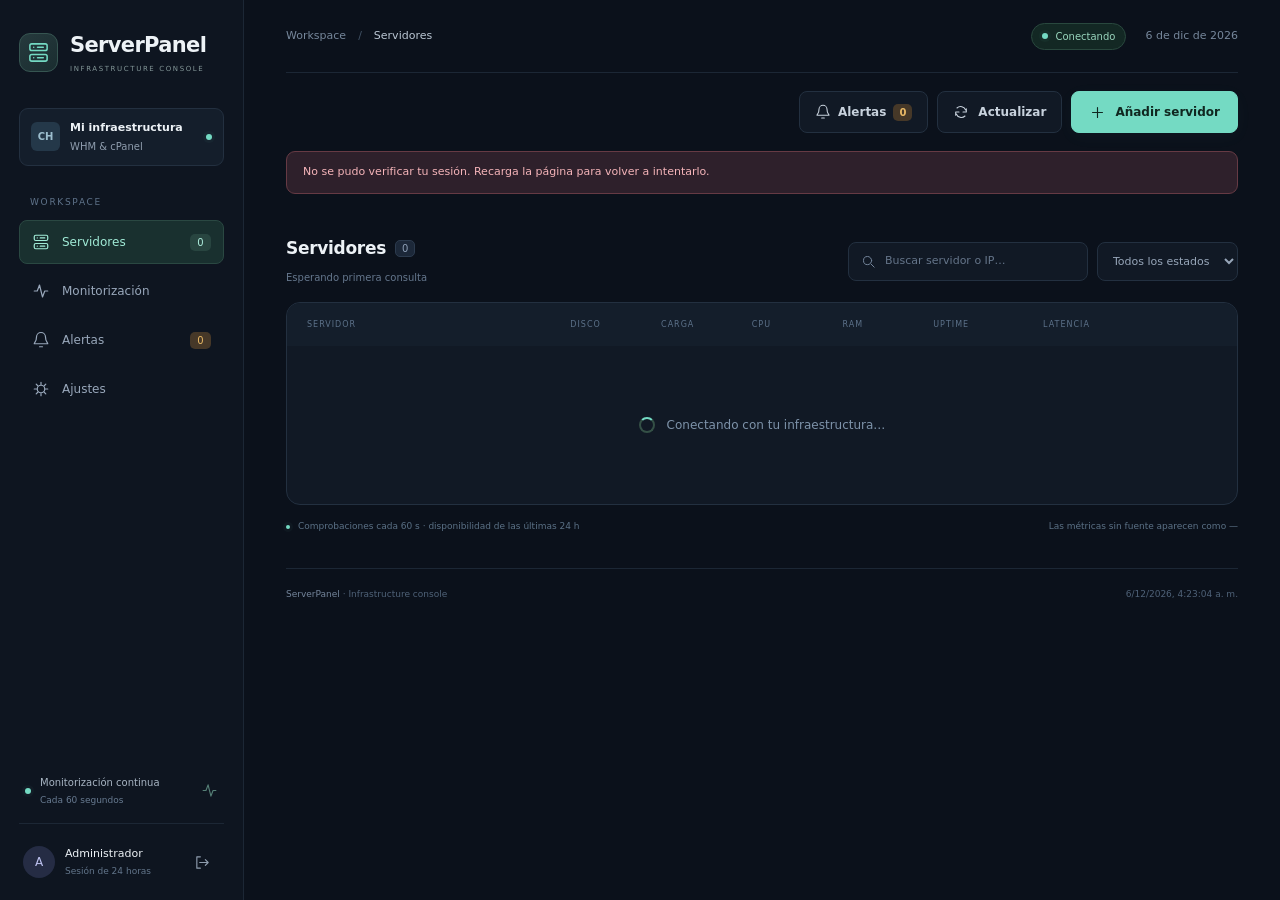
==== commit 1e8d872f: "Add server editing and compact dashboard with alert popup Allow existing WHM servers to be edited wh" ====
--- a/index.html
+++ b/index.html
@@ -23,11 +23,10 @@
   </aside>
   <main id="main">
     <div class="topbar"><span class="breadcrumb">Workspace <span>/</span> <strong id="breadcrumb">Servidores</strong></span><div class="topbar-meta"><span class="live-pill" id="livePill"><span class="status-dot"></span><span id="mode">Conectando</span></span><span class="topbar-date" id="today"></span></div></div>
-    <header class="page-header"><div><p class="eyebrow">TU CENTRO DE OPERACIONES</p><h1 id="title">Tu infraestructura.<br><span>Bajo control.</span></h1><p class="subtitle" id="subtitle">Cada servidor, cada recurso, en una sola vista.</p></div><div class="header-actions"><button id="refresh" class="secondary"><span data-icon="refresh"></span><span>Actualizar</span></button><button id="addServer" class="primary"><span data-icon="plus"></span><span>Añadir servidor</span></button></div></header>
+    <header class="page-header compact-header"><h1 id="title" class="sr-only">Servidores</h1><div class="header-actions"><button id="alertsToggle" class="secondary alerts-toggle" aria-expanded="false" aria-controls="alertsPopup"><span data-icon="bell"></span><span>Alertas</span><span id="popupBadge" class="popup-badge">0</span></button><button id="refresh" class="secondary"><span data-icon="refresh"></span><span>Actualizar</span></button><button id="addServer" class="primary"><span data-icon="plus"></span><span>Añadir servidor</span></button></div></header>
     <div class="notice" id="notice" role="status" hidden></div>
     <section id="summary" class="summary" aria-label="Resumen de infraestructura"></section>
     <section id="serversView">
-      <section class="overview" aria-label="Actividad de la infraestructura"><div class="overview-copy"><div class="section-kicker"><span class="status-dot" id="healthDot"></span><span id="healthLabel">Esperando datos</span></div><h2 id="healthTitle">Una vista de todo.</h2><p id="healthDescription">Conecta tus servidores para seguir su estado en tiempo real.</p><div class="overview-bottom"><span data-icon="clock"></span><span id="countdown">Próxima consulta en 60 s</span></div></div><div class="overview-chart"><div class="chart-topline"><span>LATENCIA MEDIA DE LA RED</span><strong id="fleetLatency">— <small>ms</small></strong></div><div id="fleetChart"></div></div></section>
       <div class="toolbar"><div class="section-title"><h2>Servidores <span id="listCount">0</span></h2><span id="lastUpdate">Esperando primera consulta</span></div><div class="filters"><label class="search"><span data-icon="search"></span><input id="search" placeholder="Buscar servidor o IP…" aria-label="Buscar servidor"></label><select id="filter" aria-label="Filtrar estado"><option value="all">Todos los estados</option><option value="healthy">Operativos</option><option value="warning">Con alertas</option><option value="down">Sin conexión</option></select></div></div>
       <div class="server-table"><div class="row table-heading" aria-hidden="true"><span>SERVIDOR</span><span>DISCO</span><span>CARGA</span><span>CPU</span><span>RAM</span><span>UPTIME</span><span>LATENCIA</span><span></span></div><div id="serverList"><div class="loading-state"><span class="loader"></span>Conectando con tu infraestructura…</div></div></div>
       <div class="list-footer"><span><span class="status-dot"></span>Comprobaciones cada 60 s · disponibilidad de las últimas 24 h</span><span>Las métricas sin fuente aparecen como —</span></div>
@@ -35,15 +34,16 @@
     <section id="otherView" hidden></section>
     <footer><span><strong>ServerPanel</strong> · Infrastructure console</span><span id="clock"></span></footer>
   </main>
+  <aside id="alertsPopup" class="alerts-popup" aria-labelledby="popupTitle" hidden><div class="popup-header"><span class="popup-heading-icon" data-icon="bell"></span><div><h2 id="popupTitle">Alertas de servidores</h2><p id="popupDescription">Esperando datos</p></div><button id="closeAlerts" class="icon-button" aria-label="Cerrar alertas"><span data-icon="close"></span></button></div><div id="popupContent" class="popup-content"></div><div class="popup-network"><div class="chart-topline"><span>LATENCIA MEDIA DE LA RED</span><strong id="fleetLatency">— <small>ms</small></strong></div><div id="fleetChart"></div></div><div class="popup-footer"><span data-icon="clock"></span><span id="countdown">Próxima consulta en 60 s</span></div></aside>
   <div id="toast" class="toast" role="status" hidden></div>
   <dialog id="serverDialog" aria-labelledby="dialogTitle"><form id="serverForm">
     <div class="dialog-header"><span class="dialog-icon" data-icon="servers"></span><button type="button" id="closeDialog" class="icon-button" aria-label="Cerrar"><span data-icon="close"></span></button></div>
-    <p class="eyebrow">AMPLÍA TU INFRAESTRUCTURA</p><h2 id="dialogTitle">Conectar un servidor</h2><p class="dialog-intro">Añade un destino WHM y empieza a seguir su disponibilidad.</p>
+    <p class="eyebrow" id="dialogEyebrow">AMPLÍA TU INFRAESTRUCTURA</p><h2 id="dialogTitle">Conectar un servidor</h2><p class="dialog-intro" id="dialogIntro">Añade un destino WHM y empieza a seguir su disponibilidad.</p>
     <label>Nombre del servidor<input name="name" required maxlength="100" placeholder="Hosting principal" autocomplete="off"></label>
     <label>Hostname o dirección IP<input name="host" required maxlength="253" placeholder="hosting.example.com" autocomplete="off" spellcheck="false"></label>
     <div class="form-grid"><label>Usuario WHM<input name="whm_user" value="root" required maxlength="64" autocomplete="off"></label><label>Puerto WHM<input name="whm_port" type="number" min="1" max="65535" value="2087" required></label></div>
-    <label>Token API WHM <small>Opcional</small><input name="whmToken" type="password" autocomplete="new-password" maxlength="1024" placeholder="Para consultar la carga del servidor"></label>
-    <details class="collector-fields"><summary><span data-icon="activity"></span>Conectar métricas de CPU, RAM y disco<span data-icon="chevron"></span></summary><label>URL HTTPS del recolector<input name="metrics_url" type="url" placeholder="https://hosting.example.com/serverpanel-metrics"></label><label>Token del recolector<input name="metricsToken" type="password" autocomplete="new-password" maxlength="1024"></label></details>
+    <label>Token API WHM <small>Opcional</small><input name="whmToken" type="password" autocomplete="new-password" maxlength="1024" placeholder="Para consultar la carga del servidor"></label><label class="token-clear" id="clearWhmLabel" hidden><input type="checkbox" name="clearWhmToken">Retirar el token WHM guardado</label>
+    <details class="collector-fields"><summary><span data-icon="activity"></span>Conectar métricas de CPU, RAM y disco<span data-icon="chevron"></span></summary><label>URL HTTPS del recolector<input name="metrics_url" type="url" placeholder="https://hosting.example.com/serverpanel-metrics"></label><label>Token del recolector<input name="metricsToken" type="password" autocomplete="new-password" maxlength="1024"></label><label class="token-clear" id="clearMetricsLabel" hidden><input type="checkbox" name="clearMetricsToken">Desconectar el recolector y retirar su token</label></details>
     <p class="privacy-note"><span data-icon="shield"></span>Las credenciales se guardan en el servidor. Sin recolector, CPU, RAM y disco no están disponibles.</p><p id="formError" class="error-text" role="alert"></p>
     <button type="submit" class="primary submit-button" id="saveServer"><span data-icon="plus"></span>Conectar y monitorizar</button>
   </form></dialog>
--- a/style.css
+++ b/style.css
@@ -25,3 +25,13 @@
 
 /* Keep the mobile dock fixed to the viewport, outside filtered containing blocks. */
 @media(max-width:760px){.sidebar{backdrop-filter:none;background:#0e1520}.metric:before{font-size:9px}.summary-note{font-size:9px}.section-title>span{font-size:9px}.overview p{font-size:11px}.chart-stats{font-size:8px}.heartbeat-labels{font-size:9px}.service{font-size:9px}.service strong{font-size:8px}.check-note{font-size:10px}.list-footer{font-size:9px}.checked-time{font-size:9px}.resource>small{font-size:10px}}
+
+/* Compact dashboard and right-side alert popup. */
+.sr-only{position:absolute;width:1px;height:1px;padding:0;margin:-1px;overflow:hidden;clip:rect(0,0,0,0);white-space:nowrap;border:0}
+.compact-header{justify-content:flex-end;padding:18px 0}.compact-header .header-actions{flex-direction:row;margin:0}.alerts-toggle{gap:7px}.popup-badge{min-width:19px;padding:1px 5px;border-radius:5px;background:#463828;color:var(--amber);font-size:10px}.server-row-wrap{display:flex;align-items:center;position:relative}.server-row-wrap .server-row{flex:1;min-width:0;width:calc(100% - 45px);padding-right:10px}.server-edit{flex-shrink:0;width:32px;min-height:36px;margin-right:9px;border:1px solid var(--line);color:#a6b4c4}.server-edit .icon{width:16px;height:16px}.table-heading{padding-right:64px}
+.alerts-popup{position:fixed;right:24px;top:143px;width:min(390px,calc(100vw - 32px));max-height:calc(100dvh - 167px);z-index:50;border:1px solid #3b485b;border-radius:15px;background:#131e2bf7;box-shadow:0 20px 65px #0007;backdrop-filter:blur(18px);overflow-y:auto;animation:popup-arrive .2s ease-out}.popup-header{display:flex;gap:11px;align-items:center;padding:20px 18px;border-bottom:1px solid var(--line)}.popup-heading-icon{display:grid;place-items:center;width:35px;height:35px;background:#3a3022;border:1px solid #59472d;border-radius:9px;color:var(--amber);flex-shrink:0}.popup-heading-icon .icon{width:18px;height:18px}.popup-header h2{font-size:14px;font-weight:600;margin:0}.popup-header p{font-size:10px;color:var(--muted);margin:3px 0 0}.popup-header .icon-button{margin-left:auto;flex-shrink:0}.popup-content{padding:5px 18px}.popup-alert{display:flex;gap:11px;padding:16px 0;border-bottom:1px solid var(--line-soft)}.popup-alert:last-child{border:0}.popup-alert>.status-dot{margin-top:7px}.popup-alert h3{font-size:12px;margin:0 0 7px;overflow-wrap:anywhere}.popup-alert p{font-size:11px;line-height:1.7;color:#a0afbf;margin:0}.popup-alert .text-button{color:var(--mint);padding:8px 0;font-size:10px;min-height:34px;margin-top:4px}.popup-alert .text-button .icon{width:14px;height:14px}.popup-clear{display:flex;align-items:center;gap:12px;padding:17px 0;color:var(--mint);font-size:11px}.popup-clear .icon{flex-shrink:0}.popup-network{margin:2px 18px 0;padding:15px 0;border-top:1px solid var(--line)}.popup-network .chart{height:68px}.popup-network .chart-topline{font-size:8px}.popup-network .chart-topline strong{font-size:19px}.popup-network .chart-empty{min-height:60px;font-size:10px}.popup-footer{display:flex;align-items:center;gap:8px;padding:12px 18px;background:#0d1724;border-top:1px solid var(--line);color:#7794a5;font-size:10px}.popup-footer .icon{width:13px;height:13px}
+dialog .token-clear{display:flex;align-items:center;gap:9px;font-size:10px;color:#8da3b9;margin-top:-5px}dialog .token-clear input{width:15px;min-height:15px;height:15px;padding:0;margin:0;accent-color:var(--mint);flex-shrink:0}
+@keyframes popup-arrive{from{opacity:0;transform:translateX(12px)}to{opacity:1;transform:translateX(0)}}
+@media(max-width:1000px) and (min-width:761px){.server-row-wrap .server-row{grid-template-columns:minmax(130px,2fr) repeat(4,minmax(32px,.7fr)) minmax(56px,1fr) minmax(47px,1fr) 12px;gap:7px}.server-edit{width:29px;margin-right:7px}.table-heading{padding-right:57px}}
+@media(max-width:760px){.compact-header{display:flex;padding:14px 0}.compact-header .header-actions{width:100%;gap:7px}.compact-header .header-actions button{font-size:10px;padding:10px;gap:5px;min-height:42px}.compact-header .alerts-toggle>span:not([data-icon]){display:none}.compact-header .alerts-toggle{width:42px;flex-shrink:0}.compact-header .header-actions .primary{flex:1}.alerts-popup{top:187px;right:12px;width:calc(100vw - 24px);max-height:calc(100dvh - 272px)}.server-row-wrap{display:block}.server-row-wrap .server-row{width:100%;padding:17px}.server-row-wrap .server-identity{padding-right:65px}.server-edit{position:absolute;right:44px;top:17px;margin:0;width:33px;min-height:34px}.popup-header{padding:16px}.popup-content{padding:0 16px}.popup-network{margin-left:16px;margin-right:16px}.popup-alert p{font-size:12px}.popup-alert .text-button{min-height:42px}.popup-footer{font-size:11px}}
+@media(max-width:360px){.server-row-wrap .server-row{padding:14px}.server-edit{right:39px;top:14px}.compact-header .header-actions button{font-size:9px;gap:4px;padding:10px 8px}.popup-header h2{font-size:13px}}
